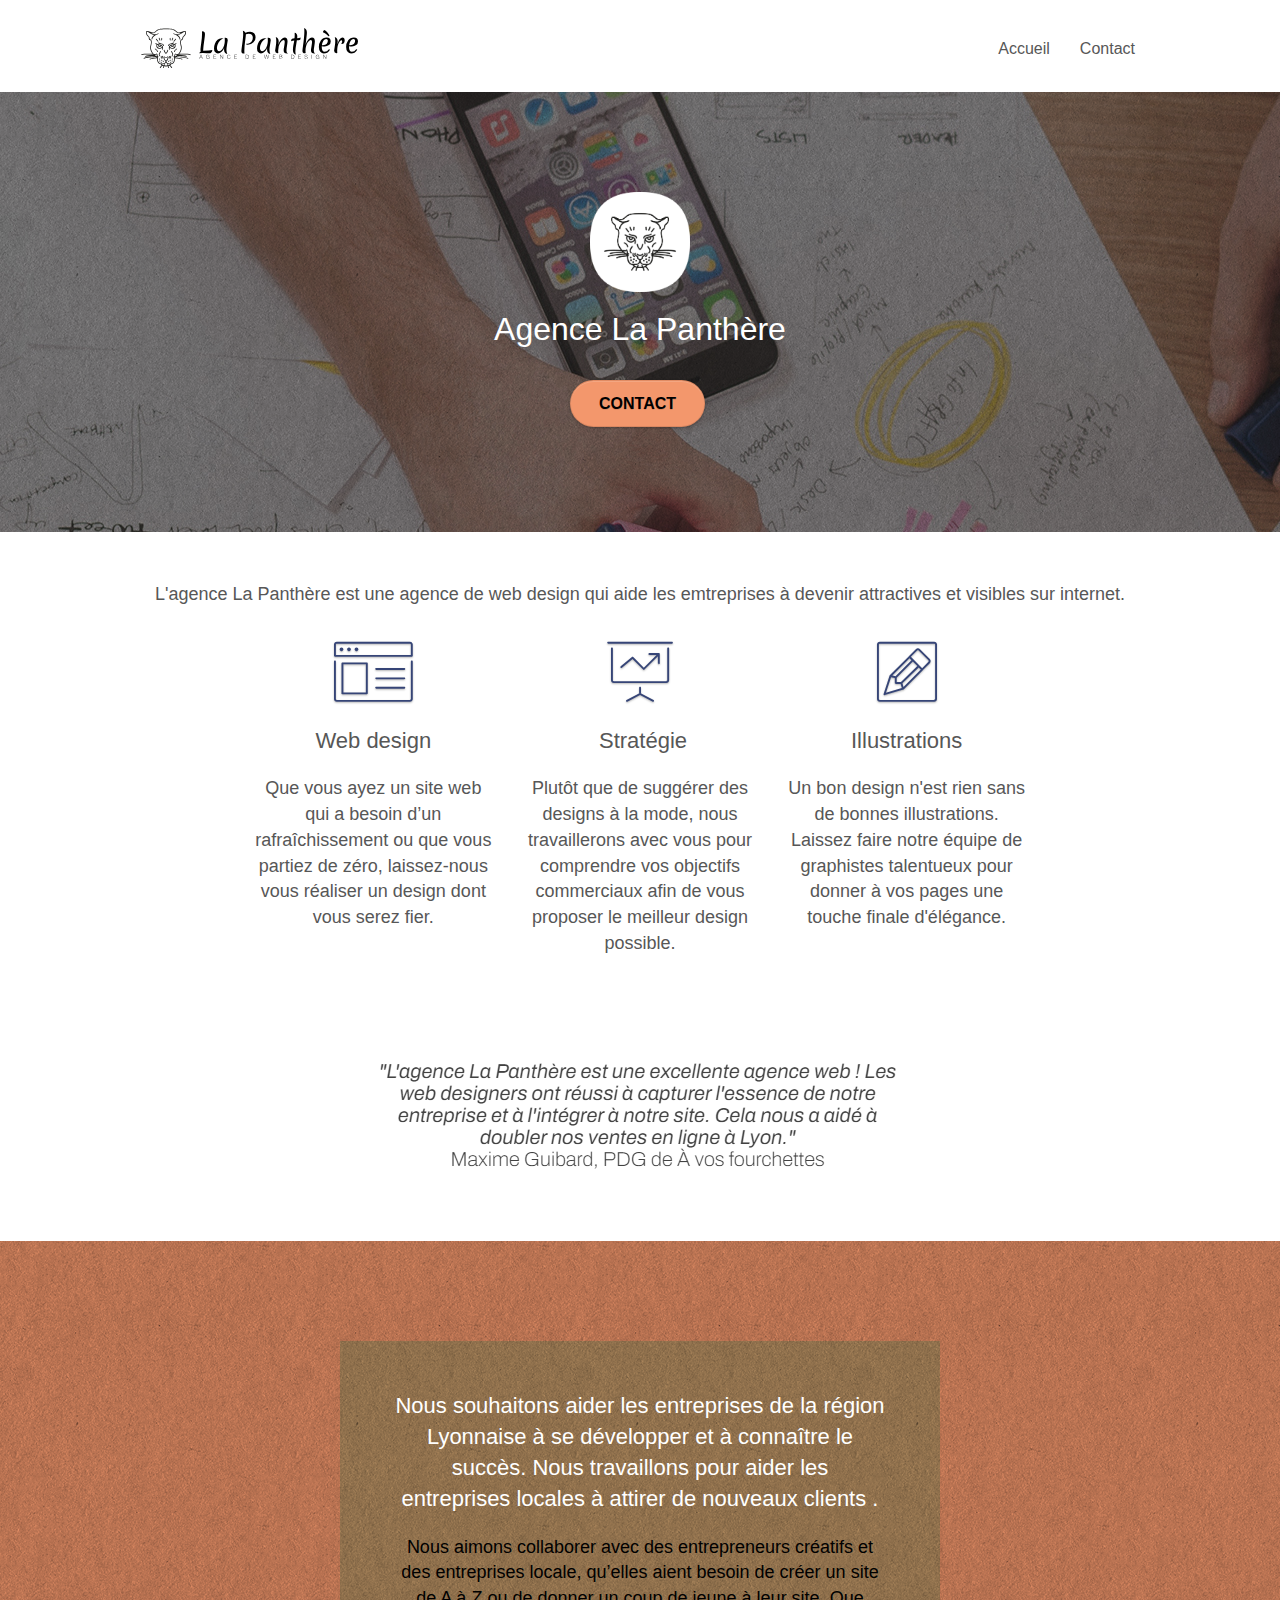
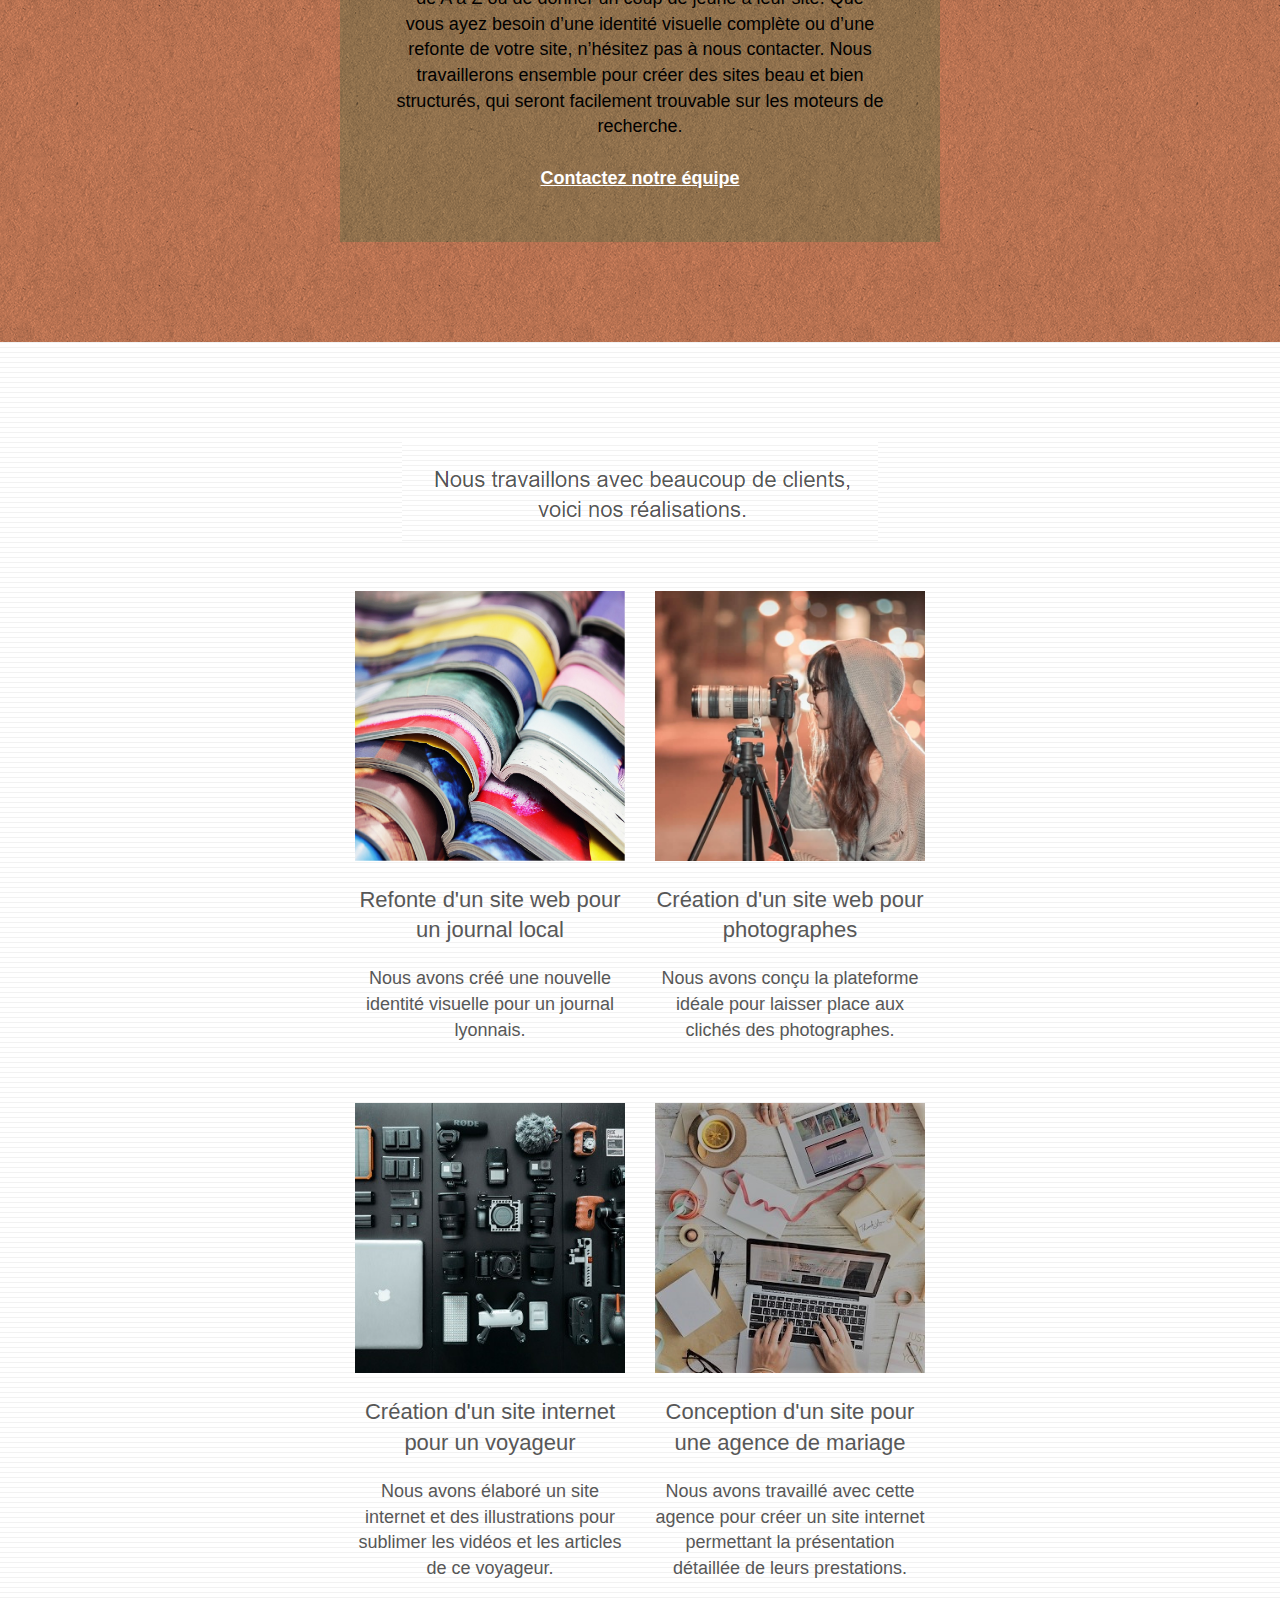
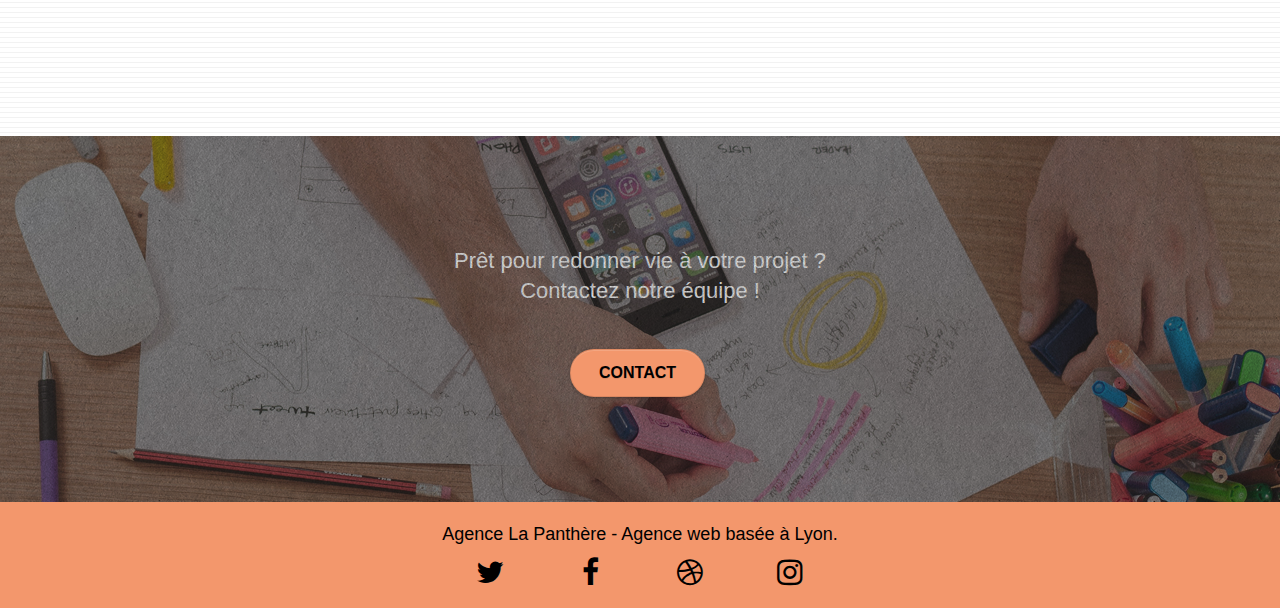
==== index.html @ 2190fd78 "modification des alt des images du site" ====
<!doctype html>
<html lang="fr">
<head>
    <meta charset="utf-8">
	<meta name="description" content="L'Agence la panthère est une agence de web design qui aide les entreprises à devenir attractives et visibles sur internet.">
    <meta name="viewport" content="width=device-width, initial-scale=1.0, viewport-fit=cover">
    <link rel="shortcut icon" type="image/png" href="favicon.jpg">
    
	<link rel="stylesheet" type="text/css" href="./css/bootstrap.css">
	<link rel="stylesheet" type="text/css" href="style.css">
	<link rel="stylesheet" type="text/css" href="./css/font-awesome.css">
	<link rel="stylesheet" type="text/css" href="./css/et-line.css">
	
    
	<script src="./js/jquery-2.1.0.js"></script>
	<script src="./js/bootstrap.js"></script>
	<script src="./js/blocs.js"></script>
	<script src="./js/jquery.touchSwipe.js" defer></script>
	<script src="./js/gmaps.js"></script>

    <title>Agence La Panthère</title>

    
<!-- Analytics -->
 
<!-- Analytics END -->
    
</head>
<body>
<!-- Principal conteneur -->
<div class="page-container">
    
<!-- bloc-0 -->
<div class="bloc bgc-white l-bloc " id="bloc-0">
	<div class="container bloc-sm">

		<nav class="navbar row">
			<div class="navbar-header">
				<a class="navbar-brand" href="index.html"><img src="img/agence-la-panthere-monochrome.svg" alt="Lyon web design logo agence web meilleure agence" height="40" /></a>
				<button id="nav-toggle" type="button" class="ui-navbar-toggle navbar-toggle" data-toggle="collapse" data-target=".navbar-1">
					<span class="sr-only">Toggle navigation</span><span class="icon-bar"></span><span class="icon-bar"></span><span class="icon-bar"></span>
				</button>
			</div>
			<div class="collapse navbar-collapse navbar-1 special-dropdown-nav">
				<ul class="site-navigation nav navbar-nav">
					<li>
						<a href="index.html">Accueil</a>
					</li>
					<li>
						<a href="contact.html">Contact</a>
					</li>
				</ul>
			</div>
		</nav>
	</div>
</div>
<!-- bloc-0 END -->

<!-- bloc-1-presentation -->
<div class="bloc bgc-dark-slate-blue bg-banniere d-bloc bg-t-edge bloc-bg-texture texture-paper b-parallax" id="bloc-1-hero">
	<div class="container bloc-lg">
		<div class="row tight-width-whitespace">
			<div class="col-sm-12">
				<img src="img/logo.png" class="center-block image-resize-mode" width="100" alt="Agence La Panthère, agence web paris, création logo paris" />
				<h1 class="text-center hero-bloc-text tc-white ">
					Agence La Panthère
				</h1>
				<div class="text-center">
					<a href="contact.html" class="btn btn-lg btn-clean btn-rd cta-hero btn-atomic-tangerine" id="cta-hero">Contact</a>
				</div>
			</div>
		</div>
	</div>
</div>
<!-- bloc-1-presentation END -->

<!-- bloc-2-services -->
<div class="bloc bgc-white l-bloc" id="bloc-2-services">
	<div class="container bloc-md">
		<div class="row">
			<div class="col-sm-12 text-center">
				<p>L'agence La Panthère est une agence de web design qui aide les emtreprises à devenir attractives et visibles sur internet.</p>
			</div>
		</div>
		<div class="row voffset-lg med-width-whitespace">
			<div class="col-sm-4">
				<div class="text-center">
					<span class="et-icon-browser sm-shadow icon-dark-slate-blue icons icon-lg"></span>
				</div>
				<h2 class="mg-md text-center">
					Web design
				</h2>
				<p class="text-center ">
					Que vous ayez un site web qui a besoin d&rsquo;un rafraîchissement ou que vous partiez de zéro, laissez-nous vous réaliser un design dont vous serez fier.
				</p>
			</div>
			<div class="col-sm-4">
				<div class="text-center">
					<span class="et-icon-presentation sm-shadow icon-dark-slate-blue icons icon-lg"></span>
				</div>
				<h2 class="mg-md text-center">
					&nbsp;Stratégie
				</h2>
				<p class="text-center ">
					Plutôt que de suggérer des designs à la mode, nous travaillerons avec vous pour comprendre vos objectifs commerciaux afin de vous proposer le meilleur design possible.<br>
				</p>
			</div>
			<div class="col-sm-4">
				<div class="text-center">
					<span class="et-icon-edit sm-shadow icon-dark-slate-blue icons icon-lg"></span>
				</div>
				<h2 class="mg-md text-center">
					Illustrations
				</h2>
				<p class="text-center ">
					Un bon design n'est rien sans de bonnes illustrations. Laissez faire notre équipe de graphistes talentueux pour donner à vos pages une touche finale d'élégance.
				</p>
			</div>
		</div>
		<div class="row voffset-lg voffset">
			<div class="col-xs-12 col-md-8 col-md-offset-2 text-center">
				<img alt="agence web, agence web paris, web design paris, stratégie web" src="img/citation.png" />

			</div>
		</div>
	</div>
</div>
<!-- bloc-2-services END -->

<!-- bloc-3-what-i-do -->
<div class="bloc tc-white bgc-atomic-tangerine bg-presentation d-bloc bloc-bg-texture texture-paper b-parallax" id="bloc-3-what-i-do">
	<div class="container bloc-lg">
		<div class="row tight-width-whitespace black-background">
			<div class="col-sm-12">
				<h2 class="mg-md text-center tc-white">
					Nous souhaitons aider les entreprises de la région Lyonnaise à se développer et à connaître le succès. Nous travaillons pour aider les entreprises locales à attirer de nouveaux clients .<br>
				</h2>
				<p class="text-center white">
					Nous aimons collaborer avec des entrepreneurs créatifs et des entreprises locale, qu’elles aient besoin de créer un site de A à Z ou de donner un coup de jeune à leur site. Que vous ayez besoin d’une identité visuelle complète ou d’une refonte de votre site, n’hésitez pas à nous contacter. Nous travaillerons ensemble pour créer des sites beau et bien structurés, qui seront facilement trouvable sur les moteurs de recherche. <br><br><a class="ltc-white bold-link" href="contact.html">Contactez notre équipe</a><br>
				</p>
			</div>
		</div>
	</div>
</div>
<!-- bloc-3-what-i-do END -->

<!-- bloc-4-portfolio -->
<div class="bloc bgc-white bg-lines-h2-bg bg-repeat l-bloc" id="bloc-4-portfolio">
	<div class="container bloc-lg">
		<div class="row">
			<div class="col-sm-12 text-center">
				<img alt="agence web, agence web paris, web design paris, stratégie web" src="img/title2.png" />
			</div>
		</div>
		<div class="row tight-width-whitespace portfolio-row">
			<div class="col-sm-6">
				<a href="#" data-lightbox="img/1.jpg" data-gallery-id="gallery-1" data-caption="Refonte d'un site web pour un journal local" data-frame="snapshot-lb"><img src="img/1.jpg" alt="Image de la refonte du site web journal" class="img-responsive portfolio-thumb" /></a>
				<h2 class="mg-md text-center">
					Refonte d'un site web pour un journal local
				</h2>
				<p class="text-center">
					Nous avons créé une nouvelle identité visuelle pour un journal lyonnais.
				</p>
			</div>
			<div class="col-sm-6">
				<a href="#" data-lightbox="img/2.jpg" data-gallery-id="gallery-1" data-caption="Création d'un site web pour photographes" data-frame="snapshot-lb"><img src="img/2.jpg" class="img-responsive portfolio-thumb" alt="Image d'une femme avec un appareil photo, Création d'un site web pour photographes" /></a>
				<h2 class="mg-md text-center">
					Création d'un site web pour photographes
				</h2>
				<p class="text-center">
					Nous avons conçu la plateforme idéale pour laisser place aux clichés des photographes.
				</p>
			</div>
		</div>
		<div class="row tight-width-whitespace portfolio-row">
			<div class="col-sm-6">
				<a href="#" data-lightbox="img/3.jpg" data-gallery-id="gallery-1" data-caption="Création d'un site internet pour un voyageur" data-frame="snapshot-lb"><img src="img/3.jpg" class="img-responsive portfolio-thumb" alt="Image de matériel video et photo, Création d'un site web pour voyageur"/></a>
				<h2 class="mg-md text-center">
					Création d'un site internet pour un voyageur
				</h2>
				<p class="text-center">
					Nous avons élaboré un site internet et des illustrations pour sublimer les vidéos et les articles de ce voyageur.
				</p>
			</div>
			<div class="col-sm-6">
				<a href="#" data-lightbox="img/4.jpg" data-gallery-id="gallery-1" data-caption="Conception d'un site pour une agence de mariage" data-frame="snapshot-lb"><img src="img/4.jpg" class="img-responsive portfolio-thumb" alt="Image de conception, Création d'un site web pour agence de mariage" /></a>
				<h2 class="mg-md text-center">
					Conception d'un site pour une agence de mariage
				</h2>
				<p class="text-center">
					Nous avons travaillé avec cette agence pour créer un site internet permettant la présentation détaillée de leurs prestations.
				</p>
			</div>
		</div>
	</div>
</div>
<!-- bloc-4-portfolio END -->

<!-- bloc-5-cta -->
<div class="bloc bgc-dark-slate-blue bg-banniere d-bloc bloc-bg-texture texture-paper" id="bloc-5-cta">
	<div class="container bloc-lg">
		<div class="row">
			<h2 class="mg-md text-center tc-white">
				Prêt pour redonner vie à votre projet ?<br>Contactez notre équipe !
			</h2>
			<div class="col-sm-12 text-center">
				<a href="contact.html" class="btn btn-atomic-tangerine btn-clean btn-rd btn-lg cta-hero">Contact</a>
			</div>
		</div>
	</div>
</div>
<!-- bloc-5-cta END -->

<!-- Footer - bloc-8 -->
<footer>
<div class="bloc bgc-atomic-tangerine d-bloc" id="bloc-8">
	<div class="container bloc-sm">
		<div class="row">
			<div class="col-sm-12">
				<p class="text-center white">
					Agence La Panthère - Agence web basée à Lyon.<br>
				</p>
				<div class="row row-no-gutters social">
					<div class="col-sm-3">
						<div class="text-center">
							<a class="social" href="index.html"><span class="fa fa-twitter icon-md"></span></a>
						</div>
					</div>
					<div class="col-sm-3">
						<div class="text-center">
							<a class="social" href="index.html"><span class="fa fa-facebook icon-md"></span></a>
						</div>
					</div>
					<div class="col-sm-3">
						<div class="text-center">
							<a class="social" href="index.html"><span class="fa fa-dribbble icon-md"></span></a>
						</div>
					</div>
					<div class="col-sm-3">
						<div class="text-center">
							<a class="social" href="index.html"><span class="fa fa-instagram icon-md"></span></a>
						</div>
					</div>
				</div>
			</div>
		</div>
	</div>
</div>
</footer>
<!-- Footer - bloc-8 END -->

</div>
<!-- Principal conteneur END -->
    

</body>
</html>
---- style.css ----
body {
    margin: 0;
    padding: 0;
    background: #FFF;
    overflow-x: hidden;
    -webkit-font-smoothing: antialiased;
    -moz-osx-font-smoothing: grayscale;
}

a,
button {
    transition: all .3s ease-in-out;
    outline: none!important;
}

a:hover {
    text-decoration: none;
    cursor: pointer;
}

#page-loading-blocs-notifaction {
    position: fixed;
    top: 0;
    bottom: 0;
    width: 100%;
    z-index: 100000;
    background: #FFFFFF url("img/pageload-spinner.gif") no-repeat center center;
}

.bloc {
    width: 100%;
    clear: both;
    background: 50% 50% no-repeat;
    padding: 0 50px;
    -webkit-background-size: cover;
    -moz-background-size: cover;
    -o-background-size: cover;
    background-size: cover;
    position: relative;
}

.bloc .container {
    padding-left: 0;
    padding-right: 0;
}

.bloc-lg {
    padding: 100px 50px;
}

.bloc-md {
    padding: 50px;
}

.bloc-sm {
    padding: 20px 50px;
}

.bg-center,
.bg-l-edge,
.bg-r-edge,
.bg-t-edge,
.bg-b-edge,
.bg-tl-edge,
.bg-bl-edge,
.bg-tr-edge,
.bg-br-edge,
.bg-repeat {
    -webkit-background-size: auto!important;
    -moz-background-size: auto!important;
    -o-background-size: auto!important;
    background-size: auto!important;
}

.bg-repeat {
    background: repeat;
}

.bg-t-edge {
    background: top no-repeat;
}

.bloc-bg-texture::before {
    content: "";
    background-size: 2px 2px;
    position: absolute;
    top: 0;
    bottom: 0;
    left: 0;
    right: 0;
}

.texture-paper::before {
    background: url("img/texture-paper.png");
    background-size: 280px 280px;
}

.b-parallax {
    background-attachment: fixed;
}

.d-bloc {
    color: rgba(255, 255, 255, .7);
}

.d-bloc button:hover {
    color: rgba(255, 255, 255, .9);
}

.d-bloc .icon-round,
.d-bloc .icon-square,
.d-bloc .icon-rounded,
.d-bloc .icon-semi-rounded-a,
.d-bloc .icon-semi-rounded-b {
    border-color: rgba(255, 255, 255, .9);
}

.d-bloc .divider-h span {
    border-color: rgba(255, 255, 255, .2);
}

.d-bloc .a-btn,
.d-bloc .navbar a,
.d-bloc .navbar-brand,
.d-bloc a .icon-sm,
.d-bloc a .icon-md,
.d-bloc a .icon-lg,
.d-bloc a .icon-xl,
.d-bloc h1 a,
.d-bloc h2 a,
.d-bloc h3 a,
.d-bloc h4 a,
.d-bloc h5 a,
.d-bloc h6 a,
.d-bloc p a {
    color: #000000;
}

.d-bloc .a-btn:hover,
.d-bloc .navbar a:hover,
.d-bloc .navbar-brand:hover,
.d-bloc a:hover .icon-sm,
.d-bloc a:hover .icon-md,
.d-bloc a:hover .icon-lg,
.d-bloc a:hover .icon-xl,
.d-bloc h1 a:hover,
.d-bloc h2 a:hover,
.d-bloc h3 a:hover,
.d-bloc h4 a:hover,
.d-bloc h5 a:hover,
.d-bloc h6 a:hover,
.d-bloc p a:hover {
    color: rgba(255, 255, 255, 1);
}

.d-bloc .navbar-toggle .icon-bar {
    background: rgba(255, 255, 255, 1);
}

.d-bloc .btn-wire,
.d-bloc .btn-wire:hover {
    color: rgba(255, 255, 255, 1);
    border-color: rgba(255, 255, 255, 1);
}

.d-bloc .panel {
    color: rgba(0, 0, 0, .5);
}

.d-bloc .panel button:hover {
    color: rgba(0, 0, 0, .7);
}

.d-bloc .panel icon {
    border-color: rgba(0, 0, 0, .7);
}

.d-bloc .panel .divider-h span {
    border-color: rgba(0, 0, 0, .1);
}

.d-bloc .panel .a-btn {
    color: rgba(0, 0, 0, .6);
}

.d-bloc .panel .a-btn:hover {
    color: rgba(0, 0, 0, 1);
}

.d-bloc .panel .btn-wire,
.d-bloc .panel .btn-wire:hover {
    color: rgba(0, 0, 0, .7);
    border-color: rgba(0, 0, 0, .3);
}

.d-bloc .panel,
.l-bloc {
    color: rgba(0, 0, 0, .5);
}

.d-bloc .panel button:hover,
.l-bloc button:hover {
    color: rgba(0, 0, 0, .7);
}

.l-bloc .icon-round,
.l-bloc .icon-square,
.l-bloc .icon-rounded,
.l-bloc .icon-semi-rounded-a,
.l-bloc .icon-semi-rounded-b {
    border-color: rgba(0, 0, 0, .7);
}

.d-bloc .panel .divider-h span,
.l-bloc .divider-h span {
    border-color: rgba(0, 0, 0, .1);
}

.d-bloc .panel .a-btn,
.l-bloc .a-btn,
.l-bloc .navbar a,
.l-bloc .navbar-brand,
.l-bloc a .icon-sm,
.l-bloc a .icon-md,
.l-bloc a .icon-lg,
.l-bloc a .icon-xl,
.l-bloc h1 a,
.l-bloc h2 a,
.l-bloc h3 a,
.l-bloc h4 a,
.l-bloc h5 a,
.l-bloc h6 a,
.l-bloc p a {
    color: rgba(0, 0, 0, .6);
}

.d-bloc .panel .a-btn:hover,
.l-bloc .a-btn:hover,
.l-bloc .navbar a:hover,
.l-bloc .navbar-brand:hover,
.l-bloc a:hover .icon-sm,
.l-bloc a:hover .icon-md,
.l-bloc a:hover .icon-lg,
.l-bloc a:hover .icon-xl,
.l-bloc h1 a:hover,
.l-bloc h2 a:hover,
.l-bloc h3 a:hover,
.l-bloc h4 a:hover,
.l-bloc h5 a:hover,
.l-bloc h6 a:hover,
.l-bloc p a:hover {
    color: rgba(0, 0, 0, 1);
}

.l-bloc .navbar-toggle .icon-bar {
    color: rgba(0, 0, 0, .6);
}

.d-bloc .panel .btn-wire,
.d-bloc .panel .btn-wire:hover,
.l-bloc .btn-wire,
.l-bloc .btn-wire:hover {
    color: rgba(0, 0, 0, .7);
    border-color: rgba(0, 0, 0, .3);
}

.voffset {
    margin-top: 30px;
}

.voffset-lg {
    margin-top: 80px;
}

.row-no-gutters {
    margin-right: 0;
    margin-left: 0;
}

.row.row-no-gutters > [class^="col-"],
.row.row-no-gutters > [class*=" col-"] {
    padding-right: 0;
    padding-left: 0;
}

#bloc-1-hero h1 {
    font-size: 32px;
}

.navbar {
    margin-bottom: 0;
    z-index: 1;
}

.navbar-brand {
    height: auto;
    padding: 3px 15px;
    font-size: 25px;
    font-weight: normal;
    font-weight: 600;
    line-height: 44px;
}

.navbar-brand img {
    max-height: 200px;
    margin: 0 5px 0 0;
    display: inline;
}

.navbar-brand img[src$=svg] {
    min-width: 100px;
}

.nav-center .navbar-brand img {
    margin: 0;
}

.navbar .nav {
    padding-top: 2px;
    margin-right: -16px;
    float: right;
    z-index: 1;
}

.nav > li {
    float: left;
    margin-top: 4px;
    font-size: 16px;
}

.navbar-nav .open .dropdown-menu > li > a {
    text-align: inherit;
}

.nav > li a:hover,
.nav > li a:focus {
    background: transparent;
}

.navbar-toggle {
    margin: 10px 10px 0 0;
    border: 0px;
}

.navbar-toggle:hover {
    background: transparent!important;
}

.navbar-toggle .icon-bar {
    background-color: rgba(0, 0, 0, .5);
    width: 26px;
}

.nav-invert .navbar .nav {
    float: left;
}

.nav-invert .navbar-header,
.nav-invert .navbar-brand {
    float: right;
    position: relative;
    z-index: 2;
}

@media (min-width: 768px) {
    .site-navigation {
        position: absolute;
        top: 50%;
        right: 20px;
        transform: translate(0, -50%);
        -webkit-transform: translateY(-50%);
    }
    .nav > li .dropdown-menu a,
    .nav > li .dropdown-menu a:hover {
        color: #484848;
    }
    .nav-invert .site-navigation {
        left: 0;
        right: 0;
    }
    .nav-center {
        text-align: center;
    }
    .nav-center .navbar-header {
        width: 100%;
    }
    .nav-center .navbar-header,
    .nav-center .navbar-brand,
    .nav-center .nav > li {
        float: none;
        display: inline-block;
    }
    .nav-center .site-navigation {
        position: relative;
        width: 100%;
        right: 0;
        margin-right: 0px;
        margin-top: 20px;
    }
    .nav-center.mini-nav .navbar-toggle {
        float: none;
        margin: 10px auto 0;
    }
}

.nav > li > .dropdown a {
    background: none!important;
    display: block;
    padding: 14px 15px;
}

nav .caret {
    margin: 0 5px;
}

.dropdown-menu .dropdown-menu {
    top: -8px;
    left: 100%;
}

.dropdown-menu .dropmenu-flow-right {
    top: 100%;
    left: 0;
    margin-left: -1px;
    border-top-left-radius: 0;
    border-top-right-radius: 0;
}

.dropdown-menu .dropdown span {
    border: 4px solid black;
    border-top-color: transparent;
    border-right-color: transparent;
    border-bottom-color: transparent;
    margin: 6px -5px 0 0!important;
    float: right;
}

.mg-md {
    margin-top: 10px;
    margin-bottom: 20px;
}

.mg-lg {
    margin-top: 10px;
    margin-bottom: 40px;
}

.btn {
    margin: 0 5px 5px 0;
}

.btn.pull-right {
    margin: 0 0 5px 5px;
}

.btn-d,
.btn-d:hover,
.btn-d:focus {
    color: #FFF;
    background: rgba(0, 0, 0, .3);
}

button {
    outline: none!important;
}

.btn-rd {
    border-radius: 40px;
}

.btn-clean {
    border: 1px solid rgba(0, 0, 0, .08);
    border-bottom-color: rgba(0, 0, 0, .1);
    text-shadow: 0 1px 0 rgba(0, 0, 1, .1);
    box-shadow: 0 1px 3px rgba(0, 0, 1, .25), inset 0 1px 0 0 rgba(255, 255, 255, .15);
}

.icon-md {
    font-size: 30px!important;
}

.icon-lg {
    font-size: 60px!important;
}

.sm-shadow {
    text-shadow: 0 1px 2px rgba(0, 0, 0, .3);
}

.panel-sq,
.panel-sq .panel-heading,
.panel-sq .panel-footer {
    border-radius: 0;
}

.panel-rd {
    border-radius: 30px;
}

.panel-rd .panel-heading {
    border-radius: 29px 29px 0 0;
}

.panel-rd .panel-footer {
    border-radius: 0 0 29px 29px;
}

.form-control {
    border-color: rgba(0, 0, 0, .1);
    box-shadow: none;
}

.scrollToTop {
    width: 40px;
    height: 40px;
    position: fixed;
    bottom: 20px;
    right: 20px;
    opacity: 0;
    z-index: 500;
    transition: all .3s ease-in-out;
}

.scrollToTop span {
    margin-top: 6px;
}

.showScrollTop {
    font-size: 14px;
    opacity: 1;
}

a[data-lightbox] {
    position: relative;
    display: block;
    text-align: center;
}

a[data-lightbox]:hover::before {
    content: "+";
    font-family: "HelveticaNeue-Light", "Helvetica Neue Light", "Helvetica Neue", Helvetica, Arial;
    font-size: 32px;
    width: 50px;
    height: 50px;
    margin-left: -25px;
    border-radius: 50%;
    background: rgba(0, 0, 0, .6);
    color: #FFF;
    font-weight: 100;
    z-index: 1;
    position: absolute;
    top: 50%;
    transform: translateY(-50%);
    -webkit-transform: translateY(-50%);
}

a[data-lightbox]:hover img {
    opacity: 0.6;
    -webkit-animation-fill-mode: none;
    animation-fill-mode: none;
}

#lightbox-modal {
    display: flex;
    align-items: center;
}

#lightbox-modal .modal-dialog {
    width: 90%;
    max-width: 900px;
    margin: 0 auto 0;
}

#lightbox-modal .modal-dialog img {
    max-height: 90vh;
    margin: 0 auto;
}

.lightbox-caption {
    padding: 20px;
    color: #FFF;
    background: rgba(0, 0, 0, .5);
    position: absolute;
    left: 15px;
    right: 15px;
    bottom: 5px;
}

.close-lightbox {
    color: #FFF;
    font-size: 30px;
    position: absolute;
    top: 20px;
    right: 20px;
    z-index: 20;
    background: rgba(0, 0, 0, .5);
    border: none;
    line-height: 30px;
    padding: 0 9px 5px;
    opacity: 0.3;
}

.close-lightbox:hover,
.next-lightbox:hover,
.prev-lightbox:hover {
    opacity: 1.0;
    color: #FFF;
}

.next-lightbox,
.prev-lightbox {
    font-size: 20px;
    color: rgba(255, 255, 255, .9);
    background: rgba(0, 0, 0, .5);
    transition: all .2s ease-in-out;
    position: absolute;
    top: 45%;
    z-index: 1;
    opacity: 0.4;
}

.next-lightbox {
    padding: 6px 8px 1px 13px;
    right: 25px;
}

.prev-lightbox {
    padding: 6px 13px 1px 10px;
    left: 25px;
}

.snapshot-lb .modal-body {
    padding-bottom: 45px;
}

.snapshot-lb .lightbox-caption {
    padding: 0;
    color: rgba(0, 0, 0, .5);
    background: none;
}

h1,
h2,
h3,
h4,
h5,
h6,
p,
label,
.btn,
a {
    font-family: "helvetica";
    font-weight: 400;
    color: #575757!important;
}

.container {
    max-width: 1000px;
}

.hero-bloc-text {
    font-size: 38px;
}

.hero-bloc-text-sub {
    font-size: 36px;
}

.statement-bloc-text {
    line-height: 26px;
    font-style: italic;
    font-size: 20px;
    text-align: center;
    font-weight: lighter;
    max-width: 520px;
    margin: auto auto auto auto;
}

p {
    font-size: 18px;
}

.tight-width-whitespace {
    max-width: 600px;
    margin: auto auto auto auto;
}

.h1 {
    font-size: 20px;
    font-family: "Open Sans";
}

.cta-hero {
    margin-top: 22px;
    color: #FFFFFF!important;
    text-transform: uppercase;
    padding: 12px 28px 12px 28px;
    font-size: 16px;
    font-weight: 700;
}

.social {
    max-width: 400px;
    margin: auto auto auto auto;
}

h2 {
    font-size: 22px;
    line-height: 1.4em;
}

h3 {
    font-size: 15px;
    text-transform: uppercase;
    font-weight: 700;
    color: #333333!important;
}

.med-width-whitespace {
    max-width: 800px;
    margin: auto auto auto auto;
    box-shadow: 0px 0px 0px #000000;
}

h1 {
    color: #333333!important;
}

h4 {
    color: #333333!important;
}

.icons {
    margin-bottom: 14px;
    margin-top: 24px;
}

.white {
    color: #000000!important;
}

.portfolio-thumb {
    margin-bottom: 24px;
}

.portfolio-row {
    margin-bottom: 44px;
    margin-top: 50px;
}

.avatar {
    box-shadow: 0px 4px 9px rgba(0, 0, 0, 0.3);
}

.black-background {
    background-color: rgba(165, 147, 99, 0.7);
    padding: 40px 40px 40px 40px;
}

.bold-link {
    font-weight: 900;
    text-decoration: underline!important;
}

.bgc-white {
    background-color: #FFFFFF;
}

.bgc-dark-slate-blue {
    background-color: #364577;
}

.bgc-atomic-tangerine {
    background-color: #F3976C;
}

.tc-white {
    color: #FFFFFF!important;
}

.btn-atomic-tangerine {
    background: #F3976C;
    color: #000000!important;
}

.btn-atomic-tangerine:hover {
    background: #c27956!important;
    color: #FFFFFF!important;
}

.ltc-white {
    color: #FFFFFF!important;
}

.ltc-white:hover {
    color: #cccccc!important;
}

.ltc-atomic-tangerine {
    color: #F3976C!important;
}

.ltc-atomic-tangerine:hover {
    color: #c27956!important;
}

.icon-dark-slate-blue {
    color: #364577!important;
    border-color: #364577!important;
}

.bg-dots-bg {
    background-image: url("img/dots-bg.png");
}

.bg-lines-h2-bg {
    background-image: url("img/lines-h2-bg.png");
}

.bg-banniere {
    background-image: url("img/agence-la-panthere.jpg");
}

.bg-presentation {
    background-image: url("img/image-de-presentation.jpg");
}

@media (max-width: 1024px) {
    .bloc {
        padding-left: 20px;
        padding-right: 20px;
    }
    .bloc.full-width-bloc,
    .bloc-tile-2.full-width-bloc .container,
    .bloc-tile-3.full-width-bloc .container,
    .bloc-tile-4.full-width-bloc .container {
        padding-left: 0;
        padding-right: 0;
    }
}

@media (max-width: 992px) and (min-width: 768px) {
    .navbar .nav {
        max-width: 80%
    }
    .nav-center.navbar .nav {
        max-width: 100%
    }
}

@media only screen and (min-device-width: 768px) and (max-device-width: 1024px) and (orientation: landscape) {
    .b-parallax {
        background-attachment: scroll;
    }
}

@media only screen and (min-device-width: 1024px) and (max-device-width: 1366px) and (-webkit-min-device-pixel-ratio: 1.5) {
    .b-parallax {
        background-attachment: scroll;
    }
}

@media (max-width: 991px) {
    .container {
        width: 100%;
    }
    .b-parallax {
        background-attachment: scroll;
    }
    .page-container,
    #hero-bloc {
        overflow-x: hidden;
        position: relative;
    }
    .bloc {
        padding-left: constant(safe-area-inset-left);
        padding-right: constant(safe-area-inset-right);
    }
    .bloc-group,
    .bloc-group .bloc {
        display: block;
        width: 100%;
    }
    .bloc-fill-screen .fill-bloc-top-edge,
    .bloc-fill-screen .fill-bloc-bottom-edge {
        padding: 0 20px;
        padding-left: constant(safe-area-inset-left);
        padding-right: constant(safe-area-inset-right);
    }
}

@media (max-width: 767px) {
    .page-container {
        overflow-x: hidden;
        position: relative;
    }
    h1,
    h2,
    h3,
    h4,
    h5,
    h6,
    p,
    #disqus_thread {
        padding-left: 10px!important;
        padding-right: 10px!important;
    }
    .b-parallax {
        background-attachment: scroll;
    }
    .navbar .nav {
        padding-top: 0;
        border-top: 1px solid rgba(0, 0, 0, .2);
        float: none!important;
    }
    .navbar.row {
        margin-left: 0;
        margin-right: 0;
    }
    .site-navigation {
        position: inherit;
        transform: none;
        -webkit-transform: none;
        -ms-transform: none;
    }
    .nav > li {
        margin-top: 0;
        border-bottom: 1px solid rgba(0, 0, 0, .1);
        background: rgba(0, 0, 0, .05);
        text-align: left;
        padding-left: 15px;
        width: 100%;
    }
    .nav > li:hover {
        background: rgba(0, 0, 0, .08);
    }
    .dropdown .dropdown a .caret {
        float: none;
        margin: 5px 0 0 10px!important;
        border: 4px solid black;
        border-bottom-color: transparent;
        border-right-color: transparent;
        border-left-color: transparent;
    }
    #hero-bloc .navbar .nav {
        background: rgba(0, 0, 0, .8);
    }
    #hero-bloc .navbar .nav a {
        color: rgba(255, 255, 255, .6);
    }
    .hero {
        padding: 50px 0;
    }
    .hero-nav {
        left: -1px;
        right: -1px;
    }
    .navbar-collapse {
        padding: 0;
        overflow-x: hidden;
        -webkit-box-shadow: none;
        box-shadow: none;
    }
    .navbar-brand img {
        max-height: 40px;
        width: auto;
    }
    .nav-invert .navbar-header {
        float: none;
        width: 100%;
    }
    .nav-invert .navbar-toggle {
        float: left;
        margin-left: 10px;
    }
    .bloc {
        padding-left: 0;
        padding-right: 0;
    }
    .bloc-xxl,
    .bloc-xl,
    .bloc-lg {
        padding: 40px 0;
    }
    .bloc-sm,
    .bloc-md {
        padding-left: 0;
        padding-right: 0;
    }
    .bloc-tile-2 .container,
    .bloc-tile-3 .container,
    .bloc-tile-4 .container,
    .bloc-fill-screen .fill-bloc-top-edge,
    .bloc-fill-screen .fill-bloc-bottom-edge {
        padding-left: 0;
        padding-right: 0;
    }
    .a-block {
        padding: 0 10px;
    }
    .btn-dwn {
        display: none;
    }
    .voffset {
        margin-top: 5px;
    }
    .voffset-md {
        margin-top: 20px;
    }
    .voffset-lg {
        margin-top: 30px;
    }
    form {
        padding: 5px;
    }
    .close-lightbox {
        display: inline-block;
    }
    .blocsapp-device-iphone5 {
        background-size: 216px 425px;
        padding-top: 60px;
        width: 216px;
        height: 425px;
    }
    .blocsapp-device-iphone5 img {
        width: 180px;
        height: 320px;
    }
}

@media (max-width: 400px) {
    .bloc {
        padding-left: 0;
        padding-right: 0;
    }
}

@media (max-width: 767px) {
    .bloc-mob-center-text {
        text-align: center;
    }
}
---- css/et-line.css ----
@font-face {
    font-family: et-line;
    src: url(../fonts/et-line.eot);
    src: url(../fonts/et-line.eot?#iefix) format('embedded-opentype'), url(../fonts/et-line.woff) format('woff'), url(../fonts/et-line.ttf) format('truetype'), url(../fonts/et-line.svg#et-line) format('svg');
    font-weight: 400;
    font-style: normal
}

.et-icon-adjustments,
.et-icon-alarmclock,
.et-icon-anchor,
.et-icon-aperture,
.et-icon-attachment,
.et-icon-bargraph,
.et-icon-basket,
.et-icon-beaker,
.et-icon-bike,
.et-icon-book-open,
.et-icon-briefcase,
.et-icon-browser,
.et-icon-calendar,
.et-icon-camera,
.et-icon-caution,
.et-icon-chat,
.et-icon-circle-compass,
.et-icon-clipboard,
.et-icon-clock,
.et-icon-cloud,
.et-icon-compass,
.et-icon-desktop,
.et-icon-dial,
.et-icon-document,
.et-icon-documents,
.et-icon-download,
.et-icon-dribbble,
.et-icon-edit,
.et-icon-envelope,
.et-icon-expand,
.et-icon-facebook,
.et-icon-flag,
.et-icon-focus,
.et-icon-gears,
.et-icon-genius,
.et-icon-gift,
.et-icon-global,
.et-icon-globe,
.et-icon-googleplus,
.et-icon-grid,
.et-icon-happy,
.et-icon-hazardous,
.et-icon-heart,
.et-icon-hotairballoon,
.et-icon-hourglass,
.et-icon-key,
.et-icon-laptop,
.et-icon-layers,
.et-icon-lifesaver,
.et-icon-lightbulb,
.et-icon-linegraph,
.et-icon-linkedin,
.et-icon-lock,
.et-icon-magnifying-glass,
.et-icon-map,
.et-icon-map-pin,
.et-icon-megaphone,
.et-icon-mic,
.et-icon-mobile,
.et-icon-newspaper,
.et-icon-notebook,
.et-icon-paintbrush,
.et-icon-paperclip,
.et-icon-pencil,
.et-icon-phone,
.et-icon-picture,
.et-icon-pictures,
.et-icon-piechart,
.et-icon-presentation,
.et-icon-pricetags,
.et-icon-printer,
.et-icon-profile-female,
.et-icon-profile-male,
.et-icon-puzzle,
.et-icon-quote,
.et-icon-recycle,
.et-icon-refresh,
.et-icon-ribbon,
.et-icon-rss,
.et-icon-sad,
.et-icon-scissors,
.et-icon-scope,
.et-icon-search,
.et-icon-shield,
.et-icon-speedometer,
.et-icon-strategy,
.et-icon-streetsign,
.et-icon-tablet,
.et-icon-target,
.et-icon-telescope,
.et-icon-toolbox,
.et-icon-tools,
.et-icon-tools-2,
.et-icon-trophy,
.et-icon-tumblr,
.et-icon-twitter,
.et-icon-upload,
.et-icon-video,
.et-icon-wallet,
.et-icon-wine {
    font-family: et-line;
    speak: none;
    font-style: normal;
    font-weight: 400;
    font-variant: normal;
    text-transform: none;
    line-height: 1;
    -webkit-font-smoothing: antialiased;
    -moz-osx-font-smoothing: grayscale;
    display: inline-block
}

.et-icon-mobile:before {
    content: "\e000"
}

.et-icon-laptop:before {
    content: "\e001"
}

.et-icon-desktop:before {
    content: "\e002"
}

.et-icon-tablet:before {
    content: "\e003"
}

.et-icon-phone:before {
    content: "\e004"
}

.et-icon-document:before {
    content: "\e005"
}

.et-icon-documents:before {
    content: "\e006"
}

.et-icon-search:before {
    content: "\e007"
}

.et-icon-clipboard:before {
    content: "\e008"
}

.et-icon-newspaper:before {
    content: "\e009"
}

.et-icon-notebook:before {
    content: "\e00a"
}

.et-icon-book-open:before {
    content: "\e00b"
}

.et-icon-browser:before {
    content: "\e00c"
}

.et-icon-calendar:before {
    content: "\e00d"
}

.et-icon-presentation:before {
    content: "\e00e"
}

.et-icon-picture:before {
    content: "\e00f"
}

.et-icon-pictures:before {
    content: "\e010"
}

.et-icon-video:before {
    content: "\e011"
}

.et-icon-camera:before {
    content: "\e012"
}

.et-icon-printer:before {
    content: "\e013"
}

.et-icon-toolbox:before {
    content: "\e014"
}

.et-icon-briefcase:before {
    content: "\e015"
}

.et-icon-wallet:before {
    content: "\e016"
}

.et-icon-gift:before {
    content: "\e017"
}

.et-icon-bargraph:before {
    content: "\e018"
}

.et-icon-grid:before {
    content: "\e019"
}

.et-icon-expand:before {
    content: "\e01a"
}

.et-icon-focus:before {
    content: "\e01b"
}

.et-icon-edit:before {
    content: "\e01c"
}

.et-icon-adjustments:before {
    content: "\e01d"
}

.et-icon-ribbon:before {
    content: "\e01e"
}

.et-icon-hourglass:before {
    content: "\e01f"
}

.et-icon-lock:before {
    content: "\e020"
}

.et-icon-megaphone:before {
    content: "\e021"
}

.et-icon-shield:before {
    content: "\e022"
}

.et-icon-trophy:before {
    content: "\e023"
}

.et-icon-flag:before {
    content: "\e024"
}

.et-icon-map:before {
    content: "\e025"
}

.et-icon-puzzle:before {
    content: "\e026"
}

.et-icon-basket:before {
    content: "\e027"
}

.et-icon-envelope:before {
    content: "\e028"
}

.et-icon-streetsign:before {
    content: "\e029"
}

.et-icon-telescope:before {
    content: "\e02a"
}

.et-icon-gears:before {
    content: "\e02b"
}

.et-icon-key:before {
    content: "\e02c"
}

.et-icon-paperclip:before {
    content: "\e02d"
}

.et-icon-attachment:before {
    content: "\e02e"
}

.et-icon-pricetags:before {
    content: "\e02f"
}

.et-icon-lightbulb:before {
    content: "\e030"
}

.et-icon-layers:before {
    content: "\e031"
}

.et-icon-pencil:before {
    content: "\e032"
}

.et-icon-tools:before {
    content: "\e033"
}

.et-icon-tools-2:before {
    content: "\e034"
}

.et-icon-scissors:before {
    content: "\e035"
}

.et-icon-paintbrush:before {
    content: "\e036"
}

.et-icon-magnifying-glass:before {
    content: "\e037"
}

.et-icon-circle-compass:before {
    content: "\e038"
}

.et-icon-linegraph:before {
    content: "\e039"
}

.et-icon-mic:before {
    content: "\e03a"
}

.et-icon-strategy:before {
    content: "\e03b"
}

.et-icon-beaker:before {
    content: "\e03c"
}

.et-icon-caution:before {
    content: "\e03d"
}

.et-icon-recycle:before {
    content: "\e03e"
}

.et-icon-anchor:before {
    content: "\e03f"
}

.et-icon-profile-male:before {
    content: "\e040"
}

.et-icon-profile-female:before {
    content: "\e041"
}

.et-icon-bike:before {
    content: "\e042"
}

.et-icon-wine:before {
    content: "\e043"
}

.et-icon-hotairballoon:before {
    content: "\e044"
}

.et-icon-globe:before {
    content: "\e045"
}

.et-icon-genius:before {
    content: "\e046"
}

.et-icon-map-pin:before {
    content: "\e047"
}

.et-icon-dial:before {
    content: "\e048"
}

.et-icon-chat:before {
    content: "\e049"
}

.et-icon-heart:before {
    content: "\e04a"
}

.et-icon-cloud:before {
    content: "\e04b"
}

.et-icon-upload:before {
    content: "\e04c"
}

.et-icon-download:before {
    content: "\e04d"
}

.et-icon-target:before {
    content: "\e04e"
}

.et-icon-hazardous:before {
    content: "\e04f"
}

.et-icon-piechart:before {
    content: "\e050"
}

.et-icon-speedometer:before {
    content: "\e051"
}

.et-icon-global:before {
    content: "\e052"
}

.et-icon-compass:before {
    content: "\e053"
}

.et-icon-lifesaver:before {
    content: "\e054"
}

.et-icon-clock:before {
    content: "\e055"
}

.et-icon-aperture:before {
    content: "\e056"
}

.et-icon-quote:before {
    content: "\e057"
}

.et-icon-scope:before {
    content: "\e058"
}

.et-icon-alarmclock:before {
    content: "\e059"
}

.et-icon-refresh:before {
    content: "\e05a"
}

.et-icon-happy:before {
    content: "\e05b"
}

.et-icon-sad:before {
    content: "\e05c"
}

.et-icon-facebook:before {
    content: "\e05d"
}

.et-icon-twitter:before {
    content: "\e05e"
}

.et-icon-googleplus:before {
    content: "\e05f"
}

.et-icon-rss:before {
    content: "\e060"
}

.et-icon-tumblr:before {
    content: "\e061"
}

.et-icon-linkedin:before {
    content: "\e062"
}

.et-icon-dribbble:before {
    content: "\e063"
}
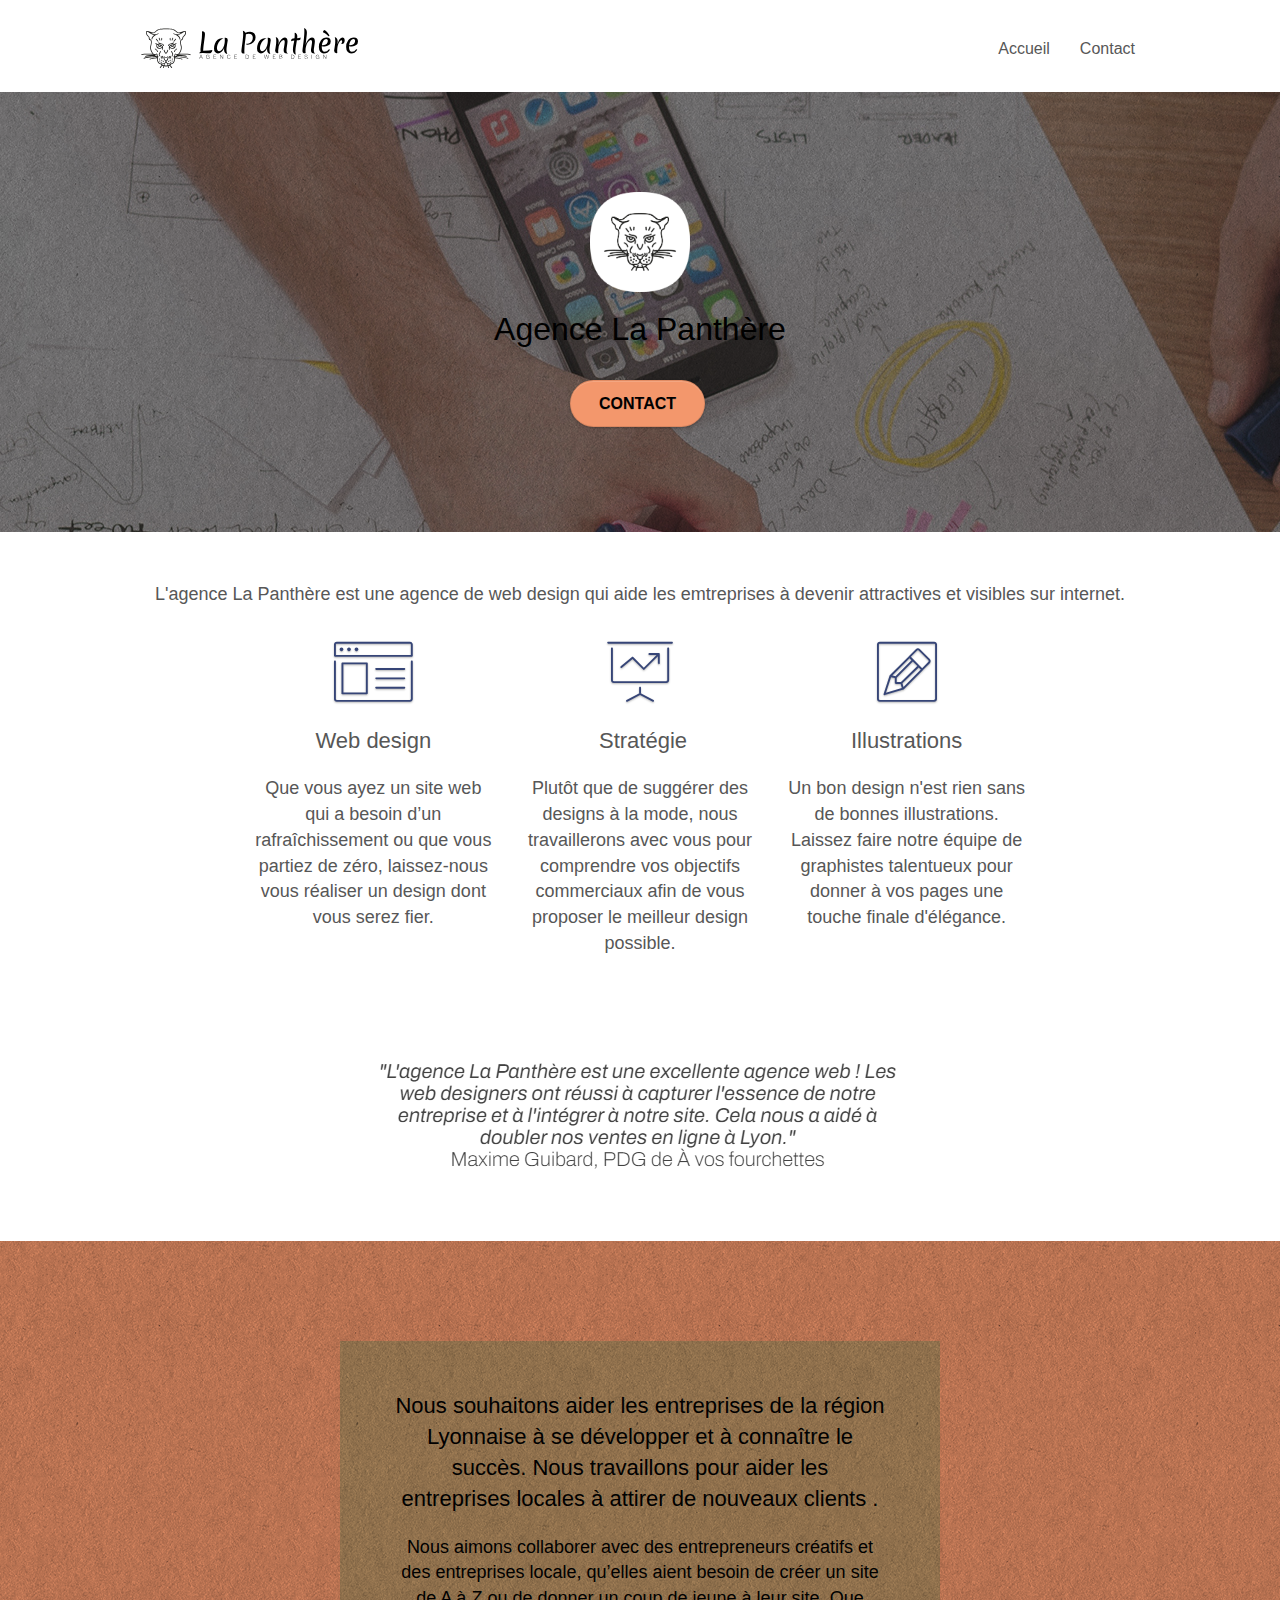
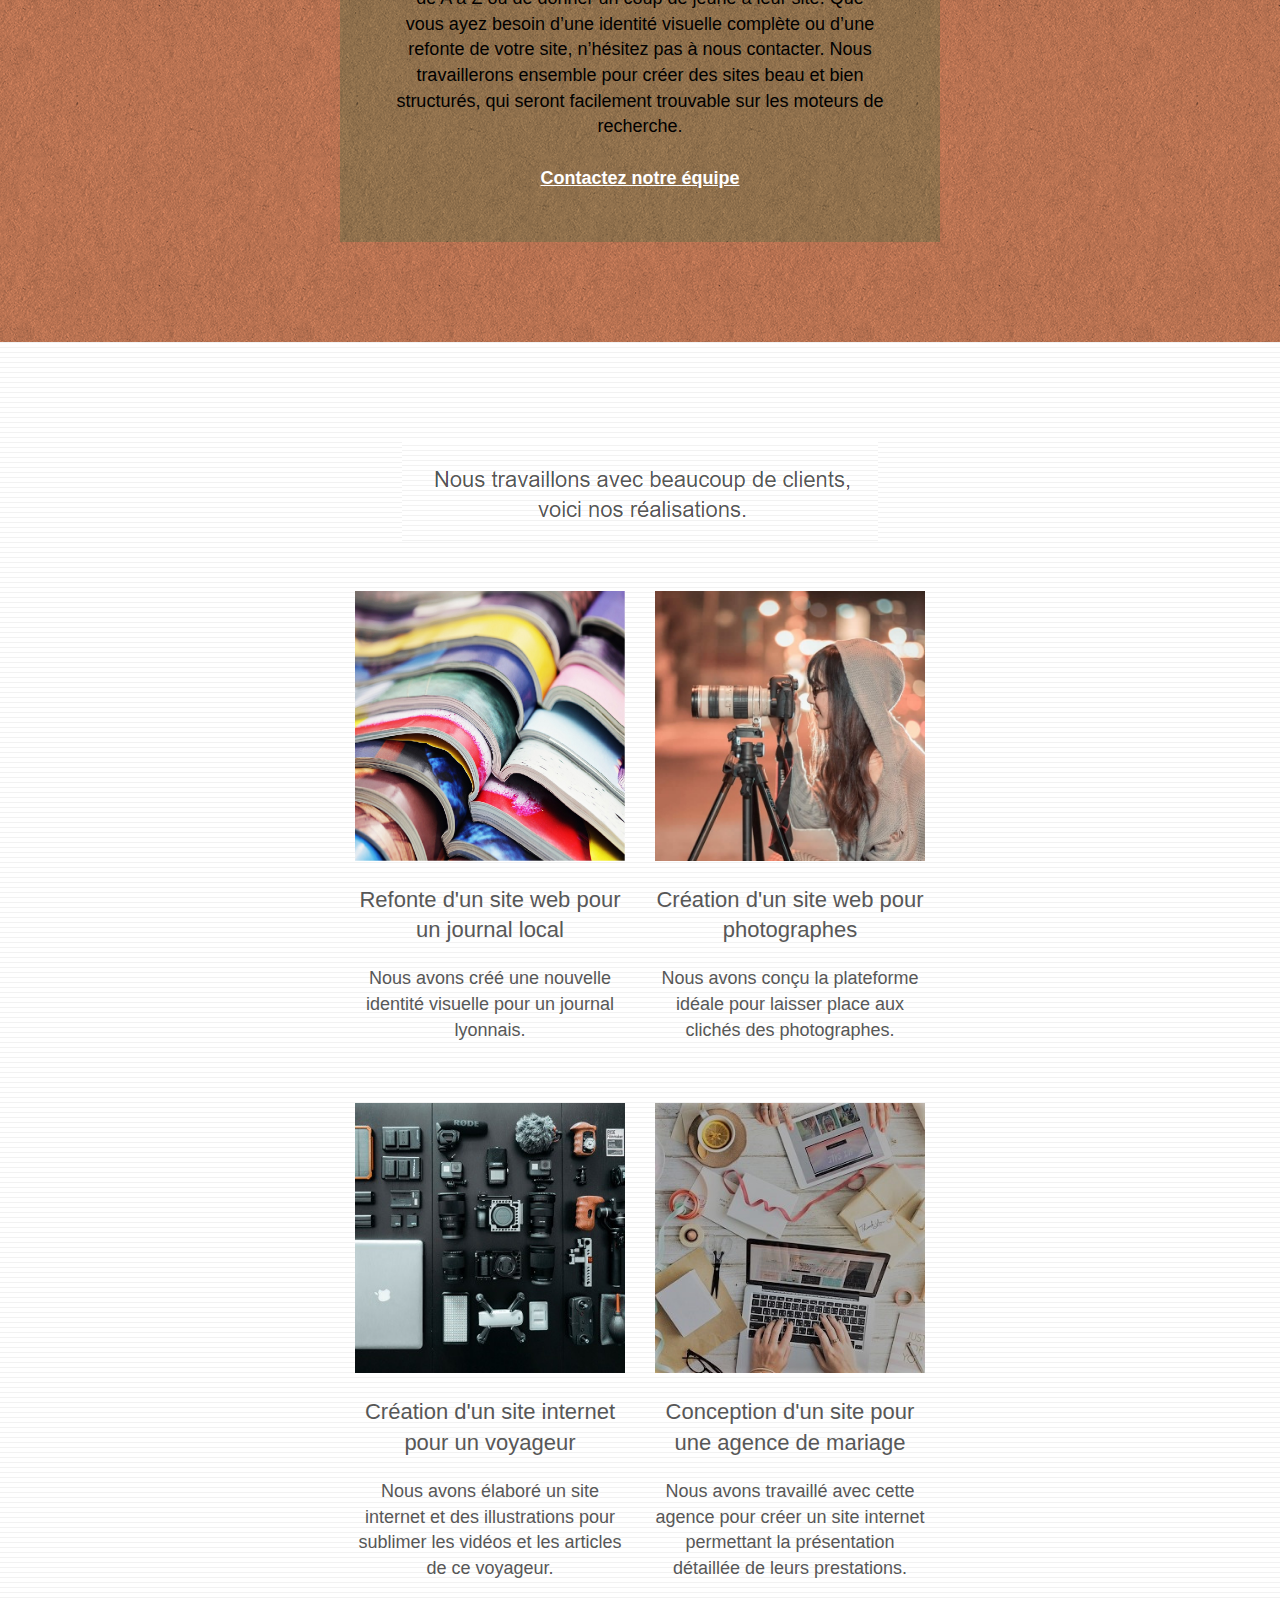
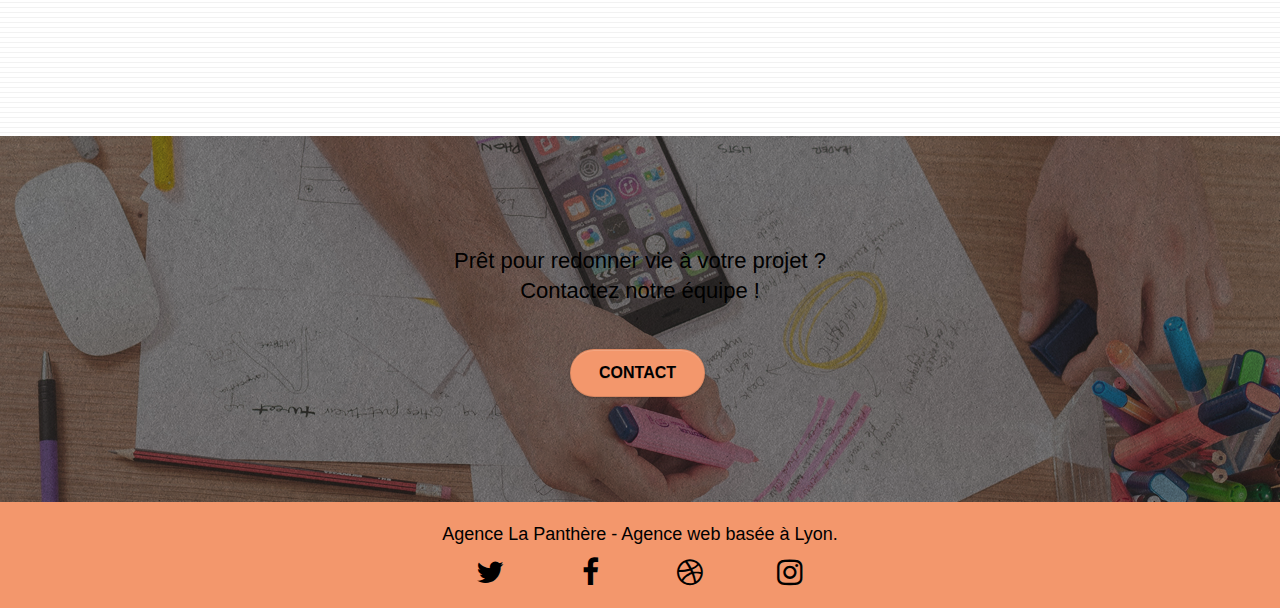
==== commit 40995120: "correction liens sociaux page accueil" ====
--- a/index.html
+++ b/index.html
@@ -223,22 +223,26 @@
 				<div class="row row-no-gutters social">
 					<div class="col-sm-3">
 						<div class="text-center">
-							<a class="social" href="index.html"><span class="fa fa-twitter icon-md"></span></a>
-						</div>
-					</div>
-					<div class="col-sm-3">
-						<div class="text-center">
-							<a class="social" href="index.html"><span class="fa fa-facebook icon-md"></span></a>
-						</div>
-					</div>
-					<div class="col-sm-3">
-						<div class="text-center">
-							<a class="social" href="index.html"><span class="fa fa-dribbble icon-md"></span></a>
-						</div>
-					</div>
-					<div class="col-sm-3">
-						<div class="text-center">
-							<a class="social" href="index.html"><span class="fa fa-instagram icon-md"></span></a>
+								<a class="social" aria-label="Twitter" href="http://www.twitter.fr/">
+								<span class="fa fa-twitter icon-md"></span></a>
+						</div>
+					</div>
+					<div class="col-sm-3">
+						<div class="text-center">
+								<a class="social" aria-label="Facebook" href="https://fr-fr.facebook.com">
+								<span class="fa fa-facebook icon-md"></span></a>
+						</div>
+					</div>
+					<div class="col-sm-3">
+						<div class="text-center">
+								<a class="social" aria-label="Dribbble" href="https://dribbble.com">
+								<span class="fa fa-dribbble icon-md"></span></a>
+						</div>
+					</div>
+					<div class="col-sm-3">
+						<div class="text-center">
+								<a class="social" aria-label="instagram" href="https://www.instagram.com">
+								<span class="fa fa-instagram icon-md"></span></a>
 						</div>
 					</div>
 				</div>
--- a/style.css
+++ b/style.css
@@ -775,7 +775,7 @@
 }
 
 .tc-white {
-    color: #FFFFFF!important;
+    color: #000000!important;
 }
 
 .btn-atomic-tangerine {
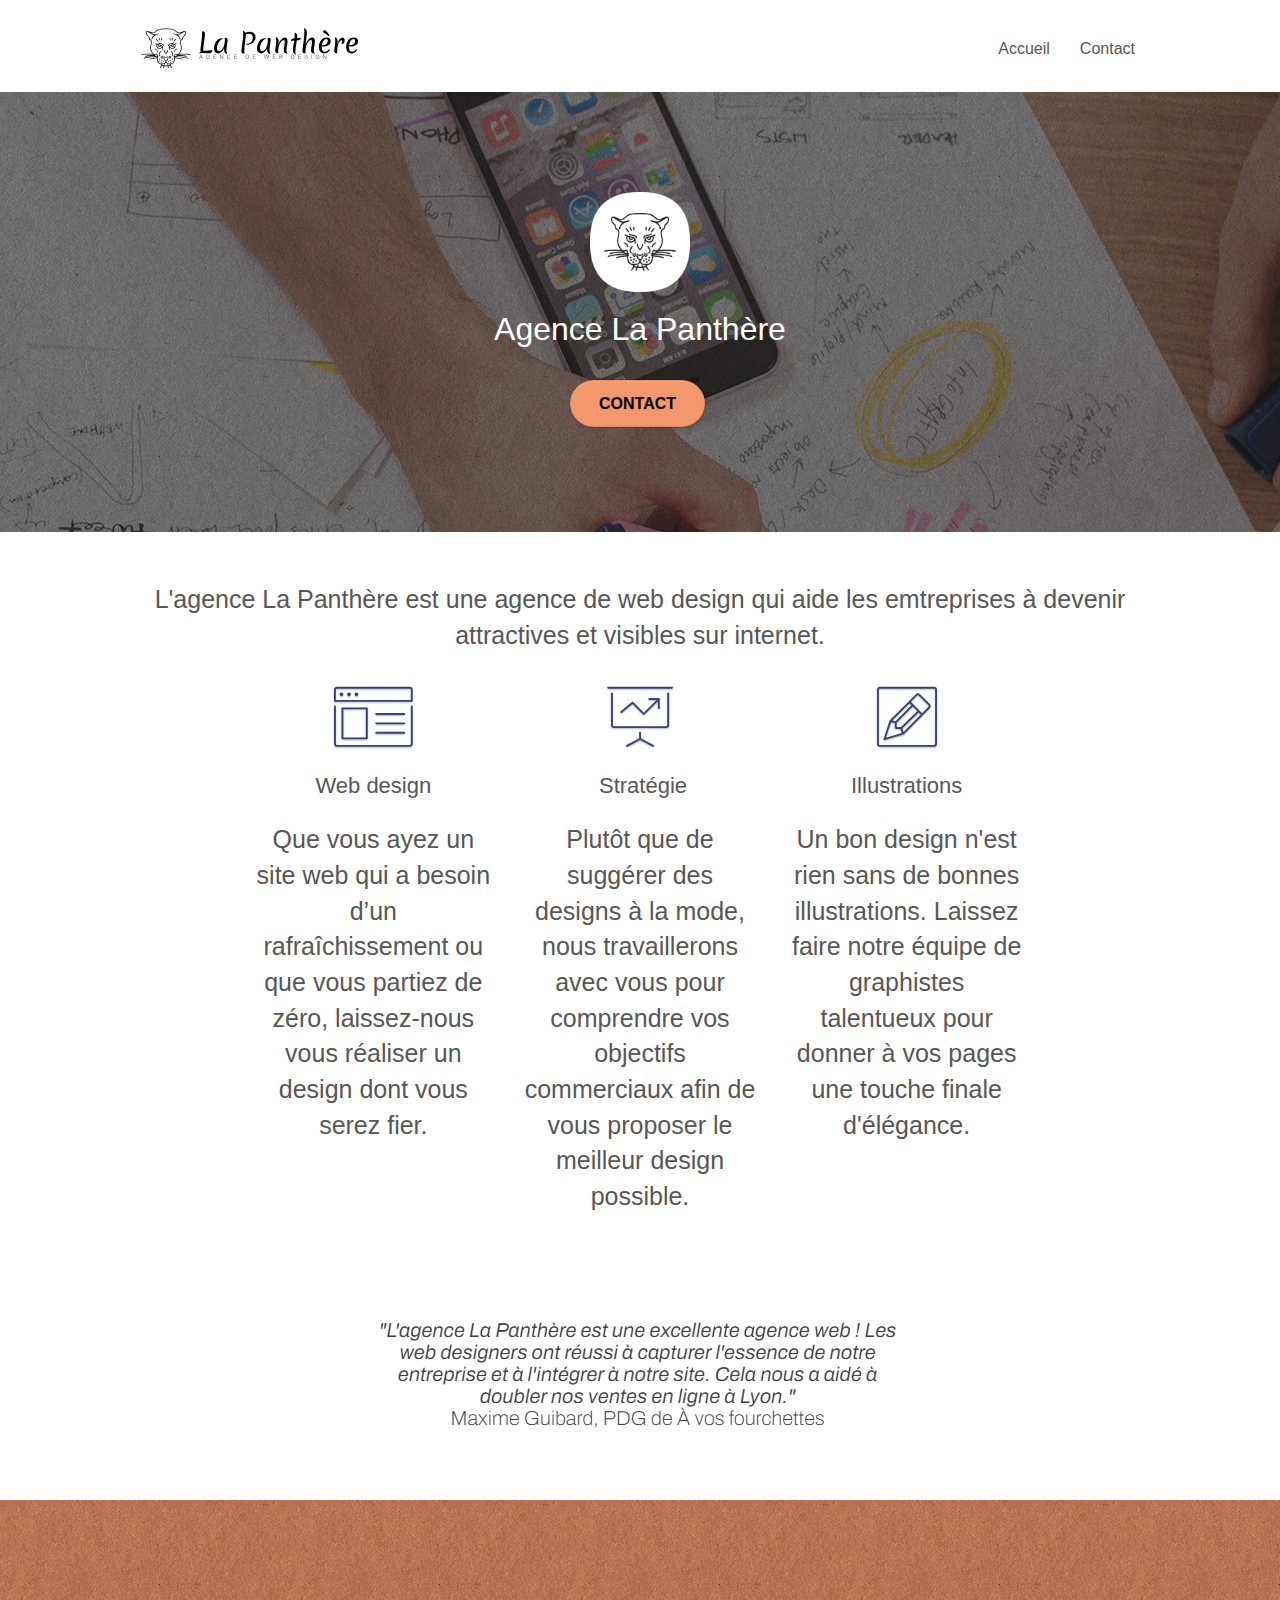
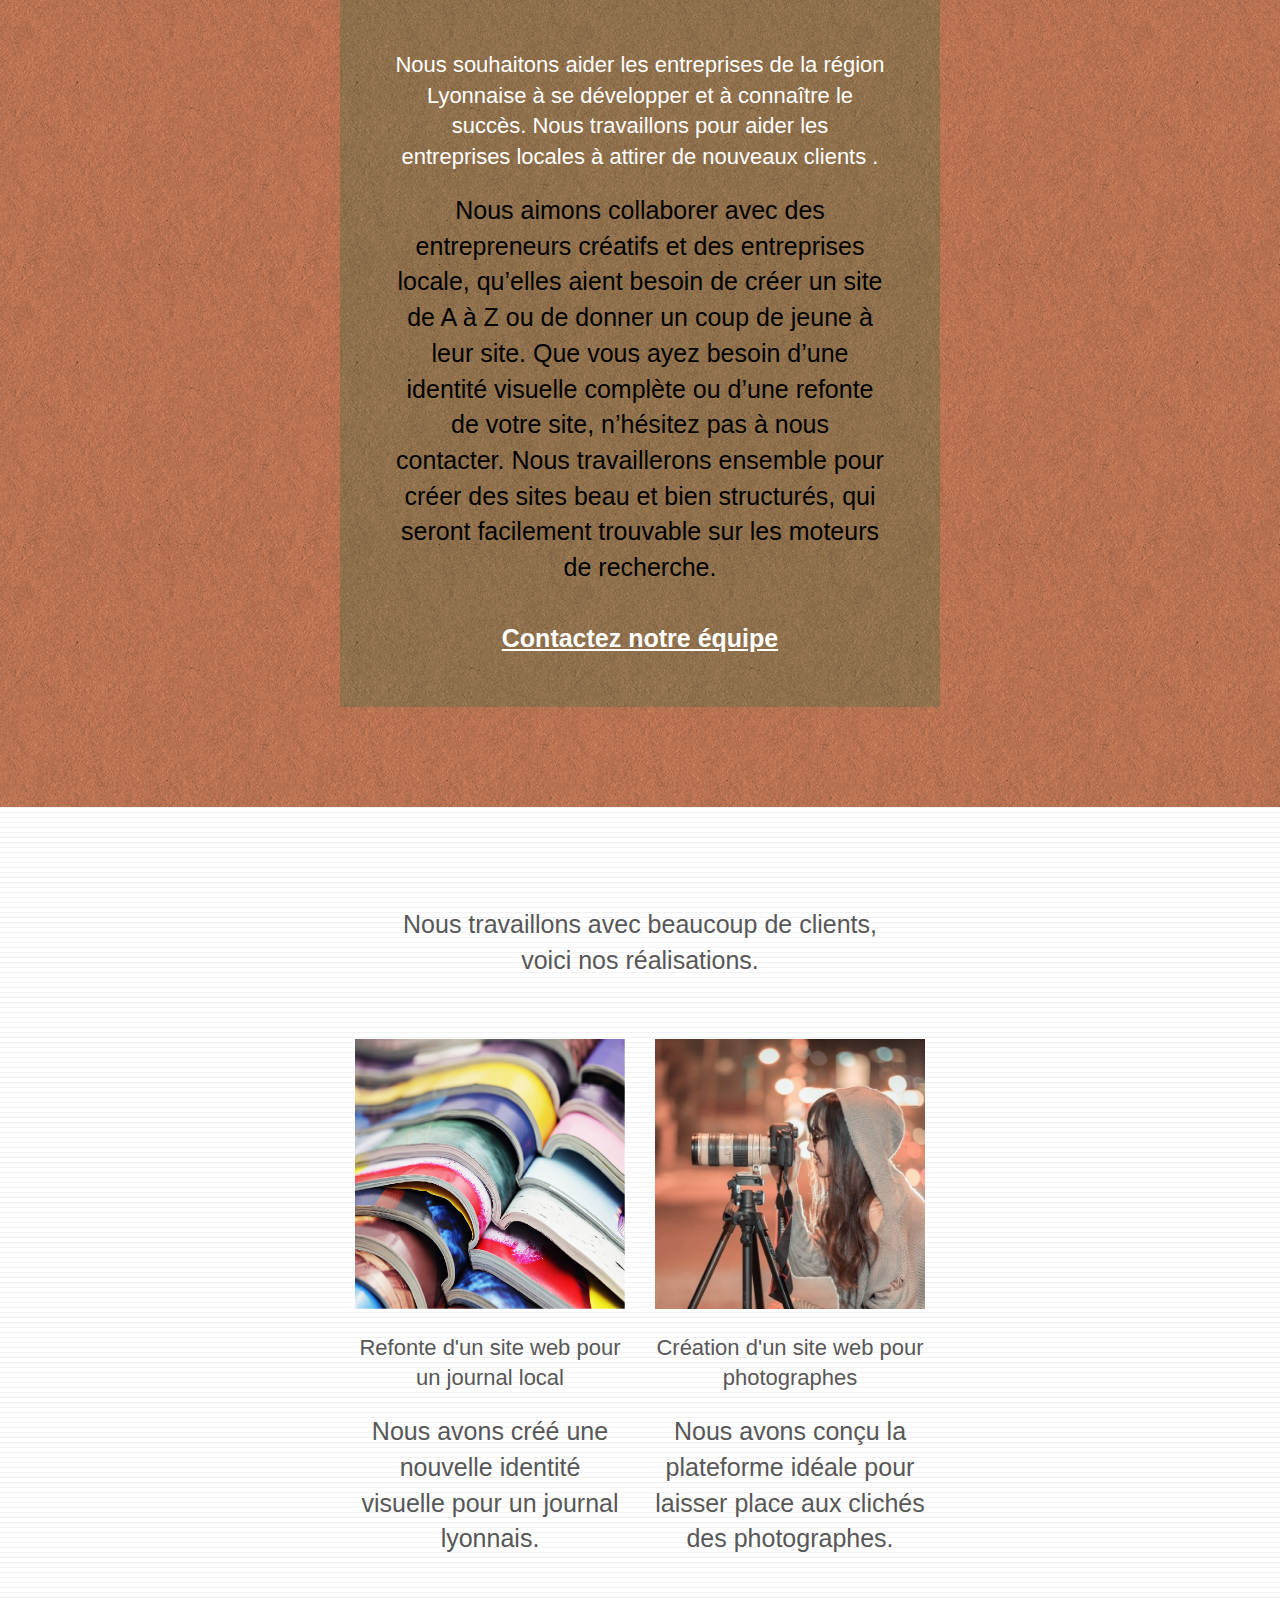
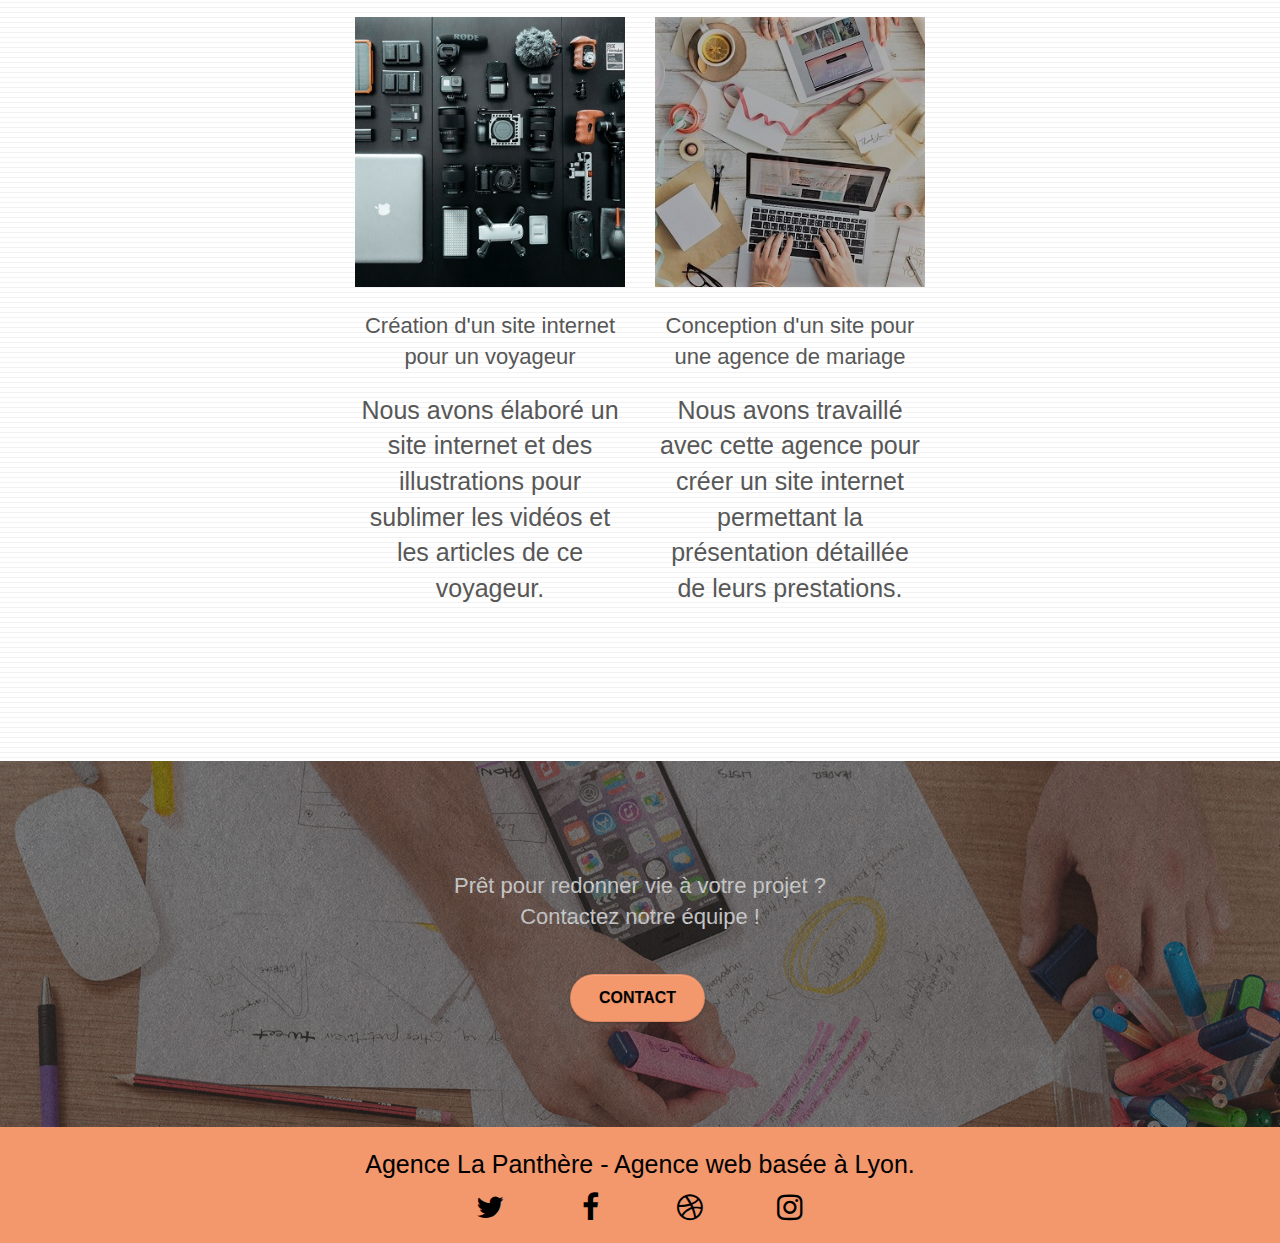
==== commit d9413e9f: "suppression image par un paragraphe" ====
--- a/index.html
+++ b/index.html
@@ -149,7 +149,8 @@
 	<div class="container bloc-lg">
 		<div class="row">
 			<div class="col-sm-12 text-center">
-				<img alt="agence web, agence web paris, web design paris, stratégie web" src="img/title2.png" />
+				<p>Nous travaillons avec beaucoup de clients,<br>voici nos réalisations.</p>
+
 			</div>
 		</div>
 		<div class="row tight-width-whitespace portfolio-row">
--- a/style.css
+++ b/style.css
@@ -677,7 +677,7 @@
 }
 
 p {
-    font-size: 18px;
+    font-size: 25px;
 }
 
 .tight-width-whitespace {
@@ -774,8 +774,12 @@
     background-color: #F3976C;
 }
 
+.tc-black{
+    color: #000000!important;
+}
+
 .tc-white {
-    color: #000000!important;
+    color: #FFFFFF!important;
 }
 
 .btn-atomic-tangerine {
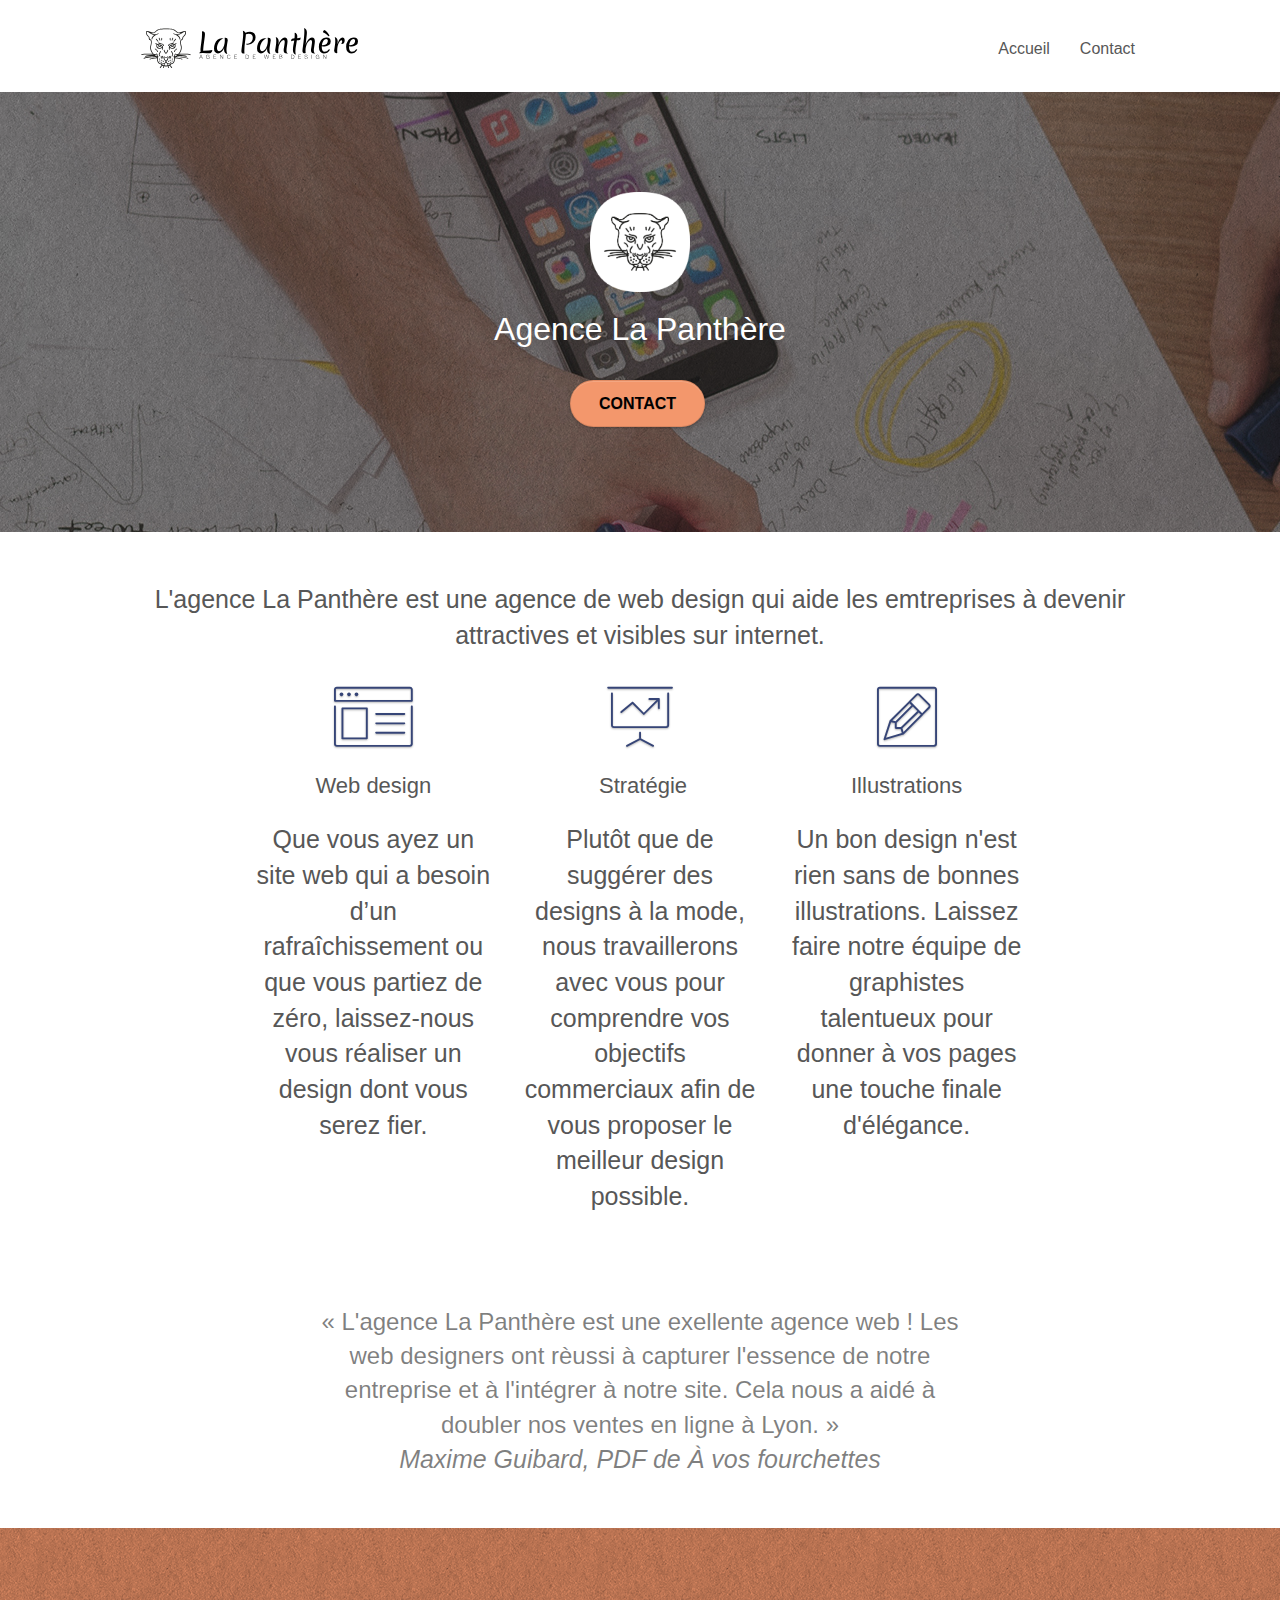
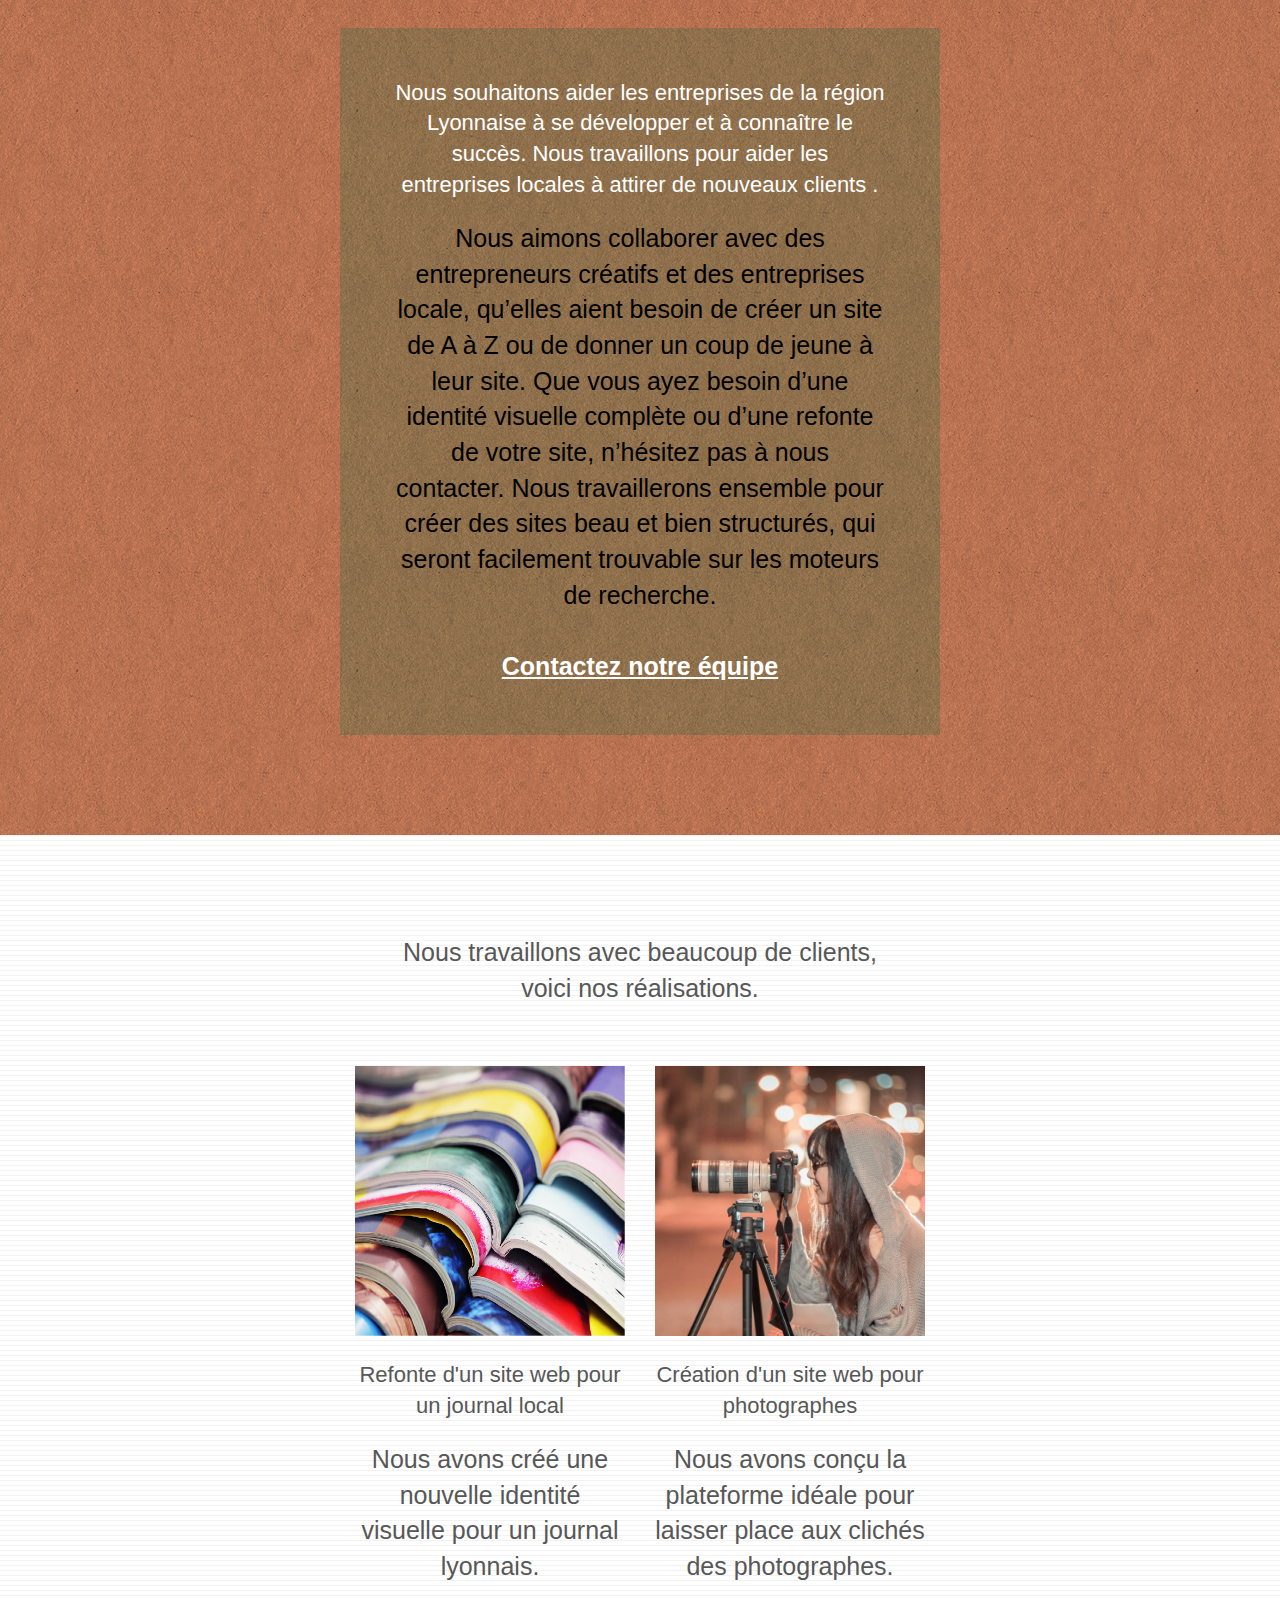
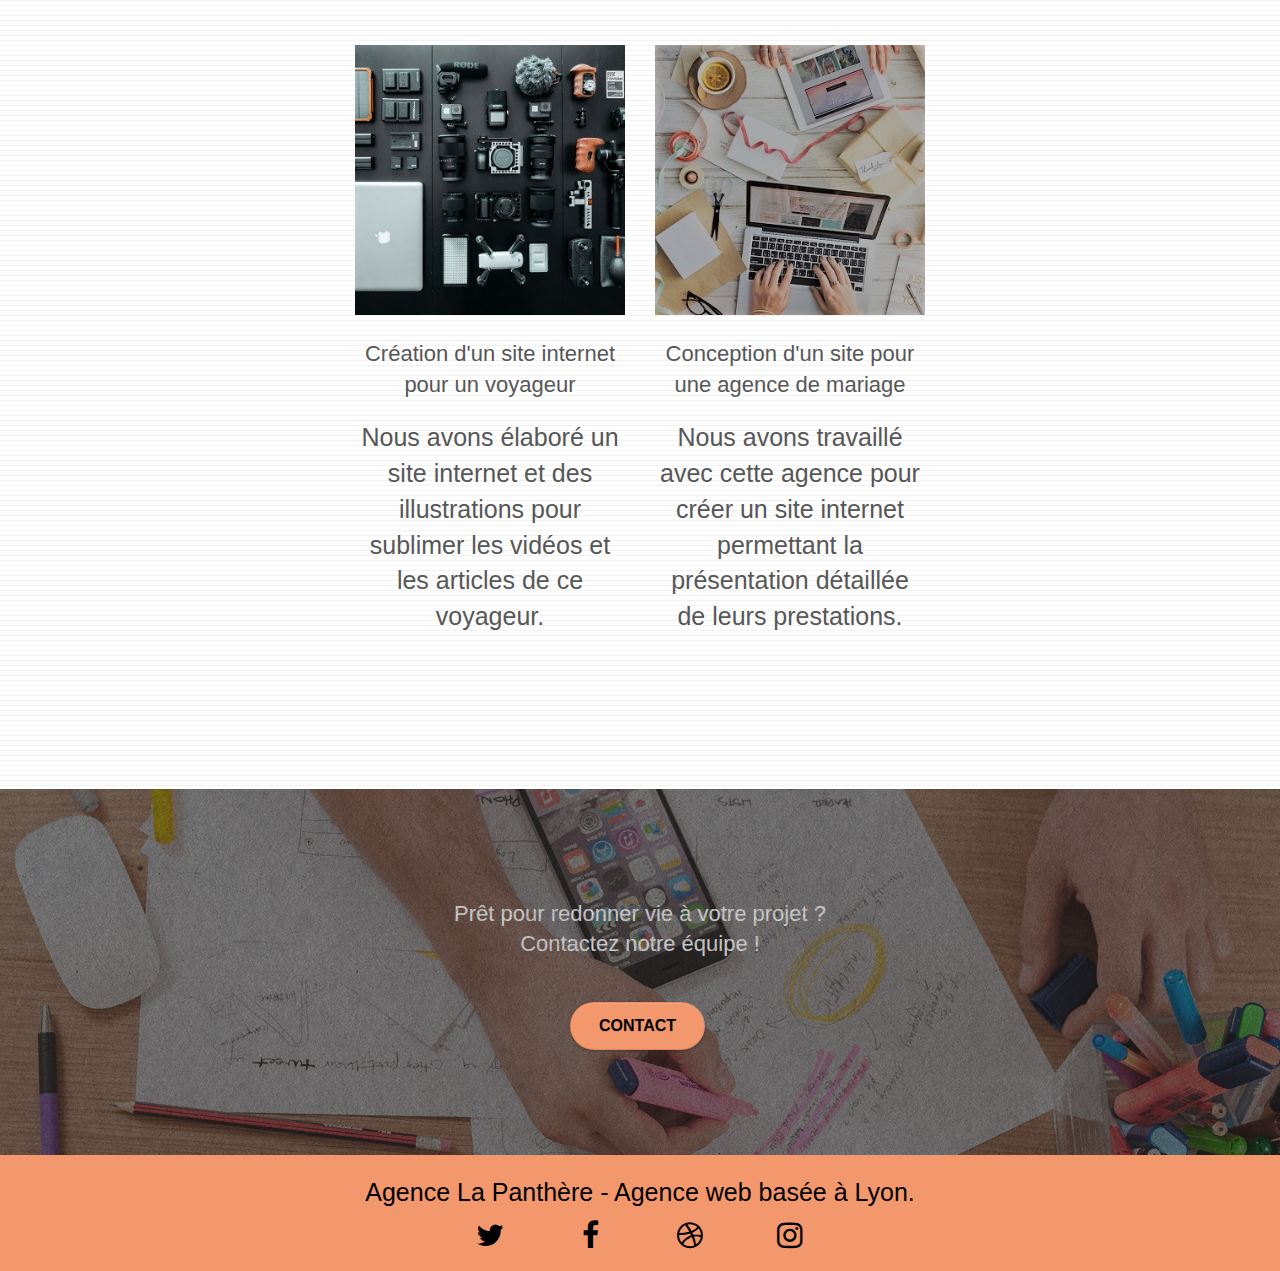
==== commit 8936e581: "suppression image de citation par la balise adequate" ====
--- a/index.html
+++ b/index.html
@@ -119,7 +119,11 @@
 		</div>
 		<div class="row voffset-lg voffset">
 			<div class="col-xs-12 col-md-8 col-md-offset-2 text-center">
-				<img alt="agence web, agence web paris, web design paris, stratégie web" src="img/citation.png" />
+				<q> L'agence La Panthère est une exellente agence web ! Les <br> web designers ont rèussi à capturer l'essence de notre <br>entreprise
+					et à l'intégrer à notre site. Cela nous a aidé à
+					<br> doubler nos ventes en ligne à Lyon.
+					</q><br>
+				<cite>Maxime Guibard, PDF de À vos fourchettes</cite>
 
 			</div>
 		</div>
--- a/style.css
+++ b/style.css
@@ -676,6 +676,14 @@
     margin: auto auto auto auto;
 }
 
+q{
+    font-size: 24px;
+}
+
+cite{
+    font-size: 25px;
+}
+
 p {
     font-size: 25px;
 }
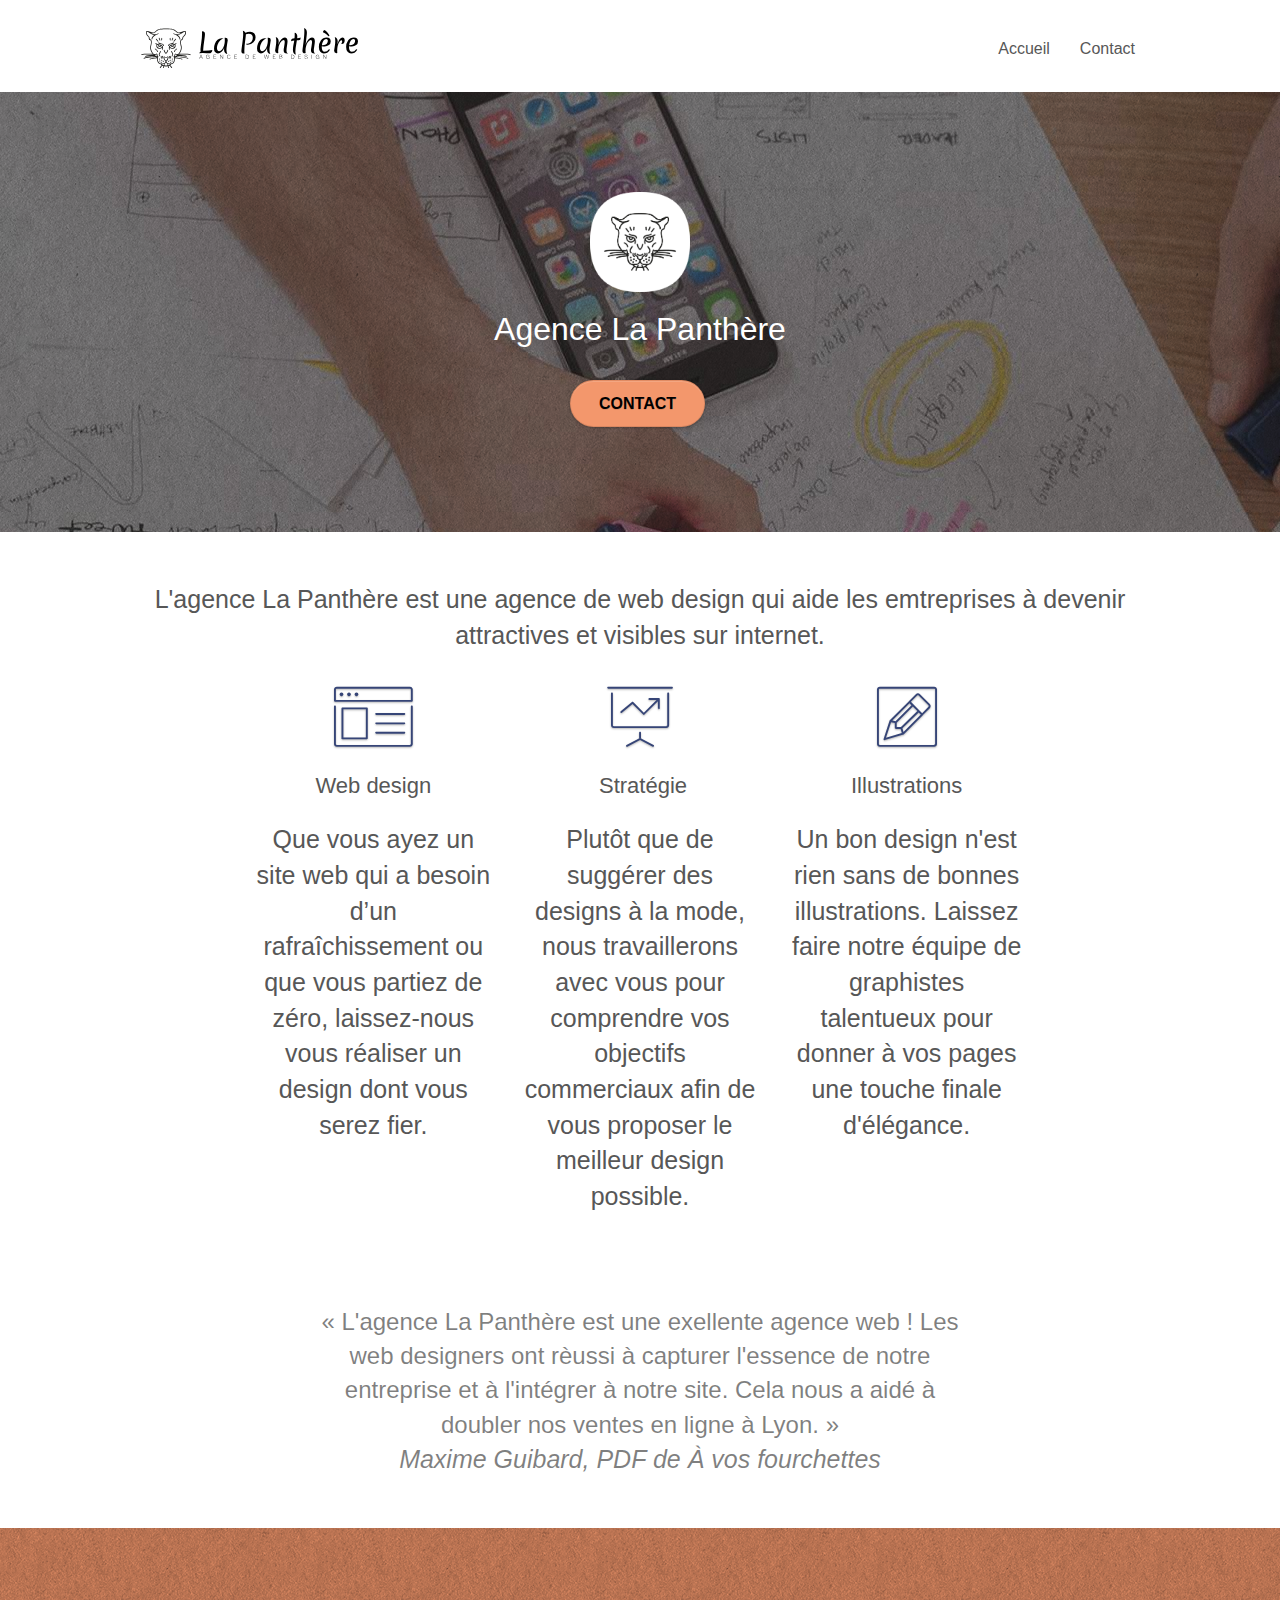
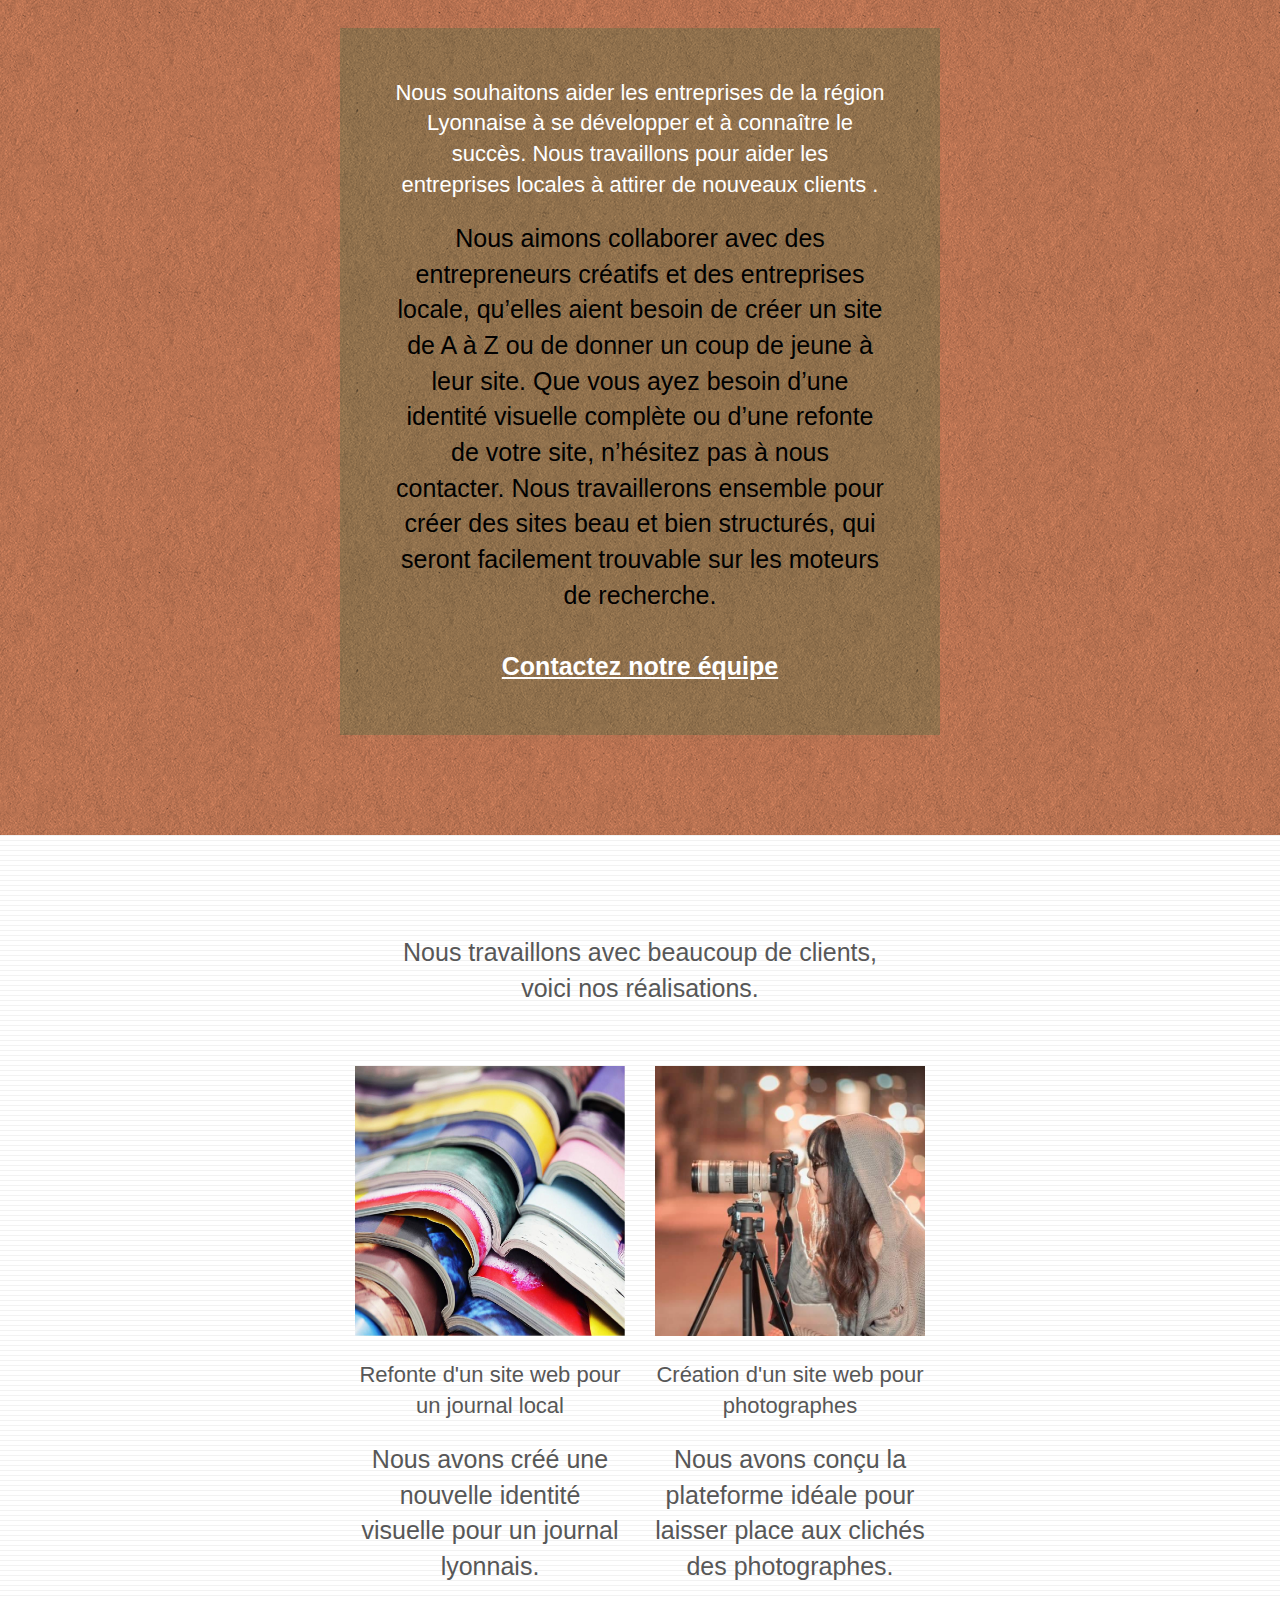
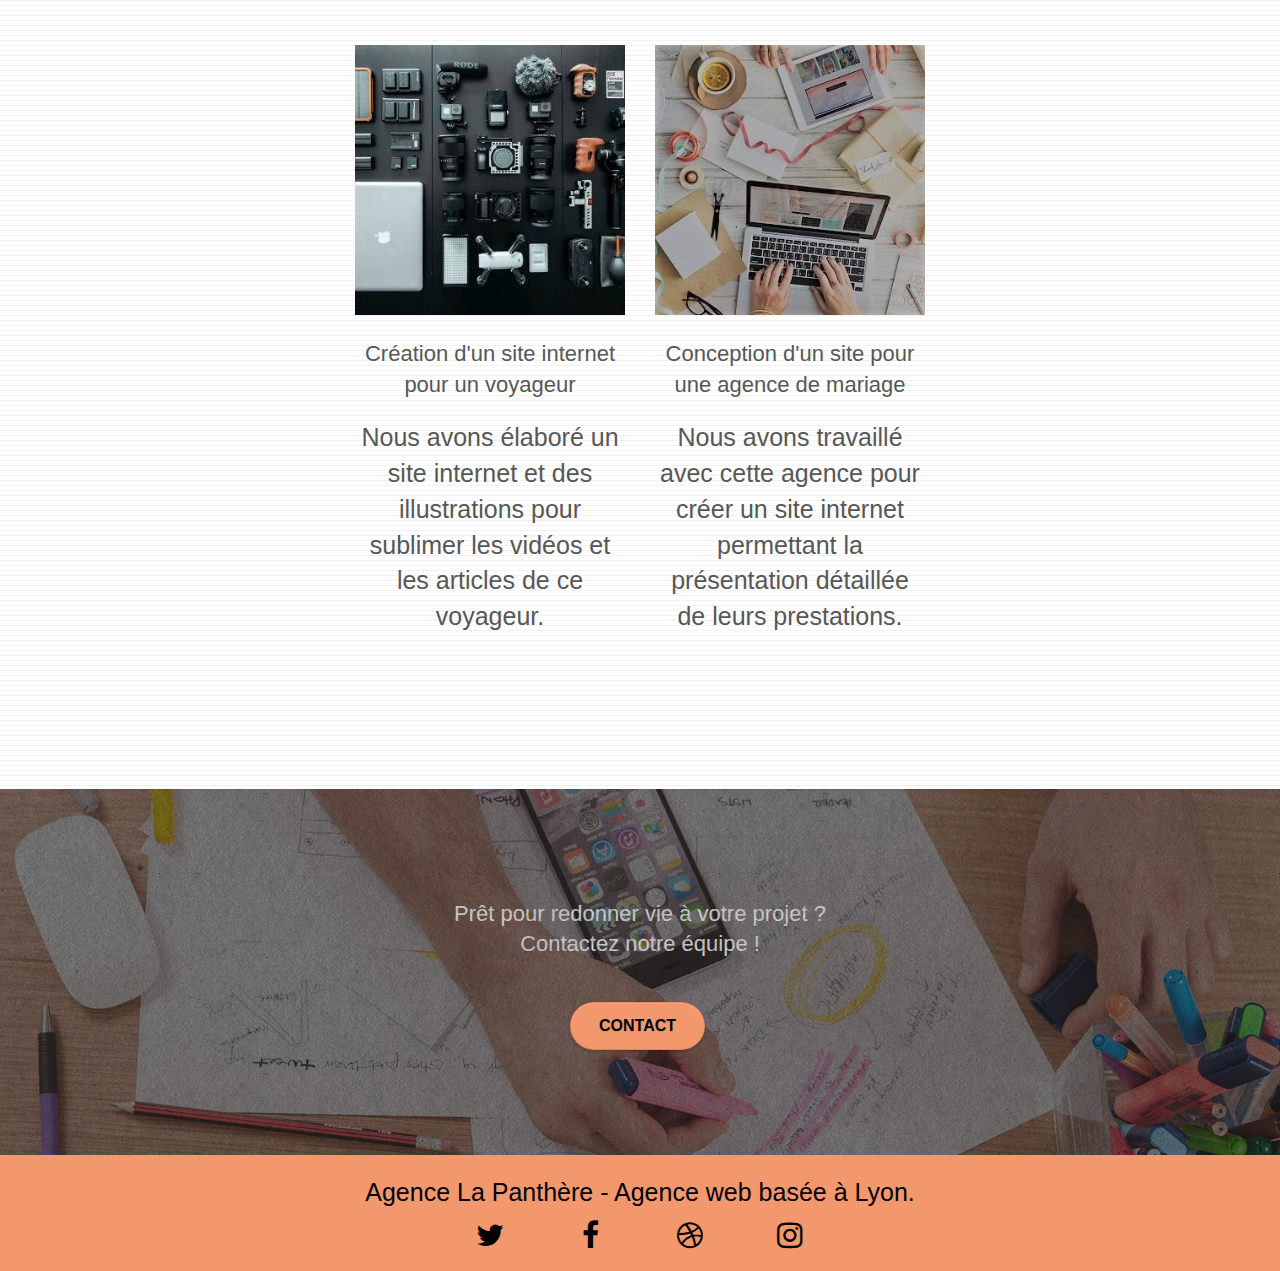
==== commit d7a886a4: "compression des images" ====
--- a/index.html
+++ b/index.html
@@ -61,7 +61,7 @@
 	<div class="container bloc-lg">
 		<div class="row tight-width-whitespace">
 			<div class="col-sm-12">
-				<img src="img/logo.png" class="center-block image-resize-mode" width="100" alt="Agence La Panthère, agence web paris, création logo paris" />
+				<img src="img/logo.png" class="center-block image-resize-mode" width="100" alt="Agence La Panthère, agence web Lyon, création logo a panthère" />
 				<h1 class="text-center hero-bloc-text tc-white ">
 					Agence La Panthère
 				</h1>
